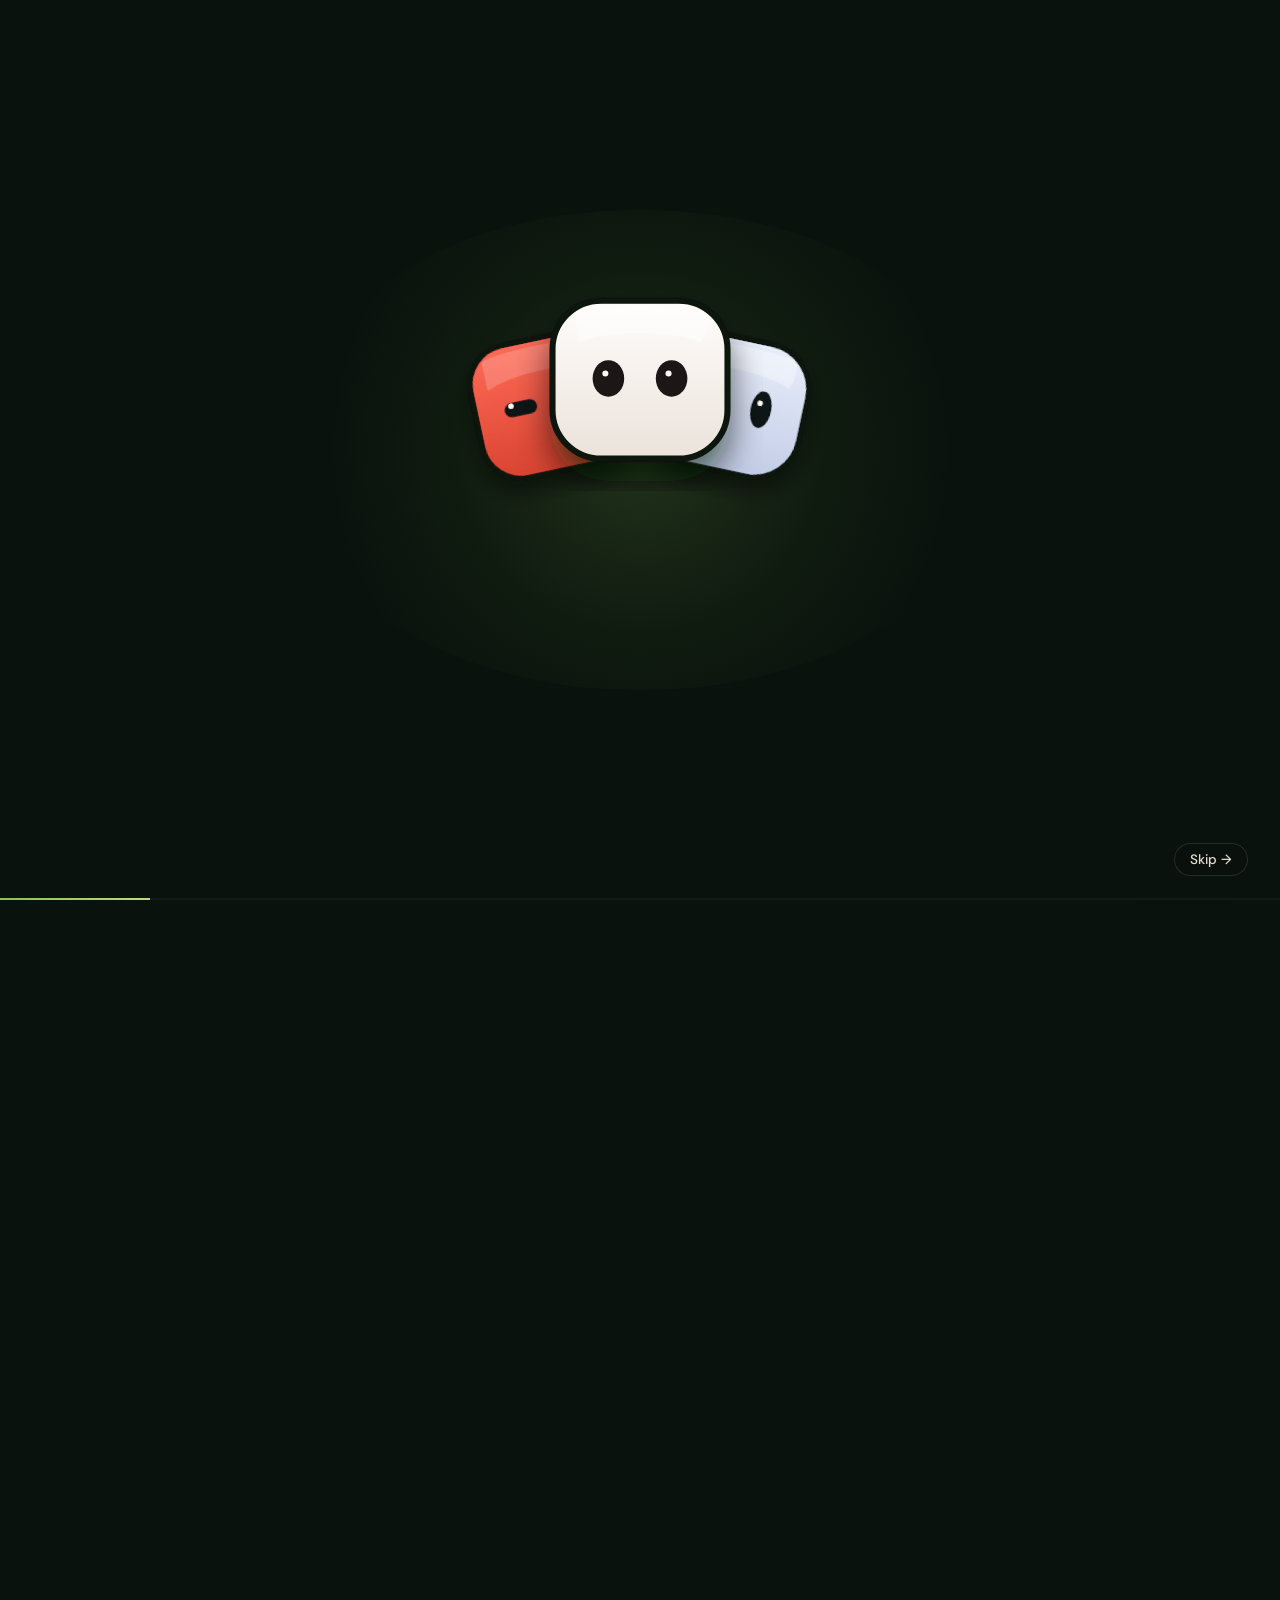
==== index.html @ b87f6328 "Initial commit of Macha website and guide" ====
<!DOCTYPE html>
<html lang="en">
<head>
  <meta charset="UTF-8" />
  <meta name="viewport" content="width=device-width, initial-scale=1.0" />
  <title>Macha — Your Expressive AI Companion</title>
  <meta name="description" content="Macha is an expressive AI companion docked right on your screen. Intelligent, animated, and always by your side on Android and Windows." />
  
  <!-- Open Graph / Meta -->
  <meta property="og:title" content="Macha — Your Expressive AI Companion" />
  <meta property="og:description" content="Meet Macha, Cubee, and Onee — an expressive AI companion team docked on your desktop and phone. Download the beta." />
  <meta property="og:type" content="website" />
  <meta property="og:image" content="assets/macha-face.png" />
  <meta name="twitter:card" content="summary_large_image" />
  <meta name="twitter:title" content="Macha — Your Expressive AI Companion" />
  <meta name="twitter:description" content="Meet Macha — an expressive AI companion for Android and Windows." />

  <!-- Favicon: Unified Avatar Cluster -->
  <link rel="icon" type="image/svg+xml" href="assets/avatar-cluster.svg" />

  <!-- Google Fonts: Bricolage Grotesque (800), DM Sans, Instrument Serif (Italic) -->
  <link rel="preconnect" href="https://fonts.googleapis.com" />
  <link rel="preconnect" href="https://fonts.gstatic.com" crossorigin />
  <link href="https://fonts.googleapis.com/css2?family=Bricolage+Grotesque:opsz,wght@12..96,700;12..96,800&family=DM+Sans:ital,opsz,wght@0,9..40,400;0,9..40,500;0,9..40,600;0,9..40,700;1,9..40,400&family=Instrument+Serif:ital@1&family=Noto+Sans+Kannada:wght@700;800&family=Noto+Sans+Telugu:wght@700;800&display=swap" rel="stylesheet" />

  <!-- Main Stylesheet -->
  <link rel="stylesheet" href="css/style.css?v=1795053970" />
  <script>
    // If already seen, reduced motion, or ?skip_loader param: skip immediately
    if (sessionStorage.getItem('macha_session_loaded') ||
        window.location.search.includes('skip_loader') ||
        window.matchMedia('(prefers-reduced-motion: reduce)').matches) {
      document.documentElement.classList.add('no-loader');
    } else {
      document.documentElement.classList.add('loader-active');
    }
    // Hard safety net: guarantee loader dismisses after 5s max under any condition
    window.addEventListener('DOMContentLoaded', function() {
      setTimeout(function() {
        var loader = document.getElementById('loader');
        if (loader && !loader.classList.contains('hidden')) {
          loader.classList.add('hidden');
          document.documentElement.classList.remove('loader-active');
          sessionStorage.setItem('macha_session_loaded', 'true');
          setTimeout(function() { if (loader.parentNode) loader.remove(); }, 800);
        }
      }, 20000);
    });
  </script>
</head>
<body>

  <!-- ==============================================================
       3D MATCHA CEREMONY LOADER
  ============================================================== -->
  <aside id="loader" class="loader-overlay" role="dialog" aria-modal="true" aria-label="Welcome to Macha">
    <div class="startup-scene">
      <!-- Ambient Matcha-Green Radial Glow -->
      <div class="startup-glow" aria-hidden="true"></div>

      <!-- Trio Avatar Stage: Centered, Large (30-40% viewport height) -->
      <div class="startup-stage" id="startup-stage" aria-label="Macha and companion avatars greeting">
        
        <!-- Cubee (Left, -12deg) -->
        <div class="startup-av startup-cubee" id="startup-cubee">
          <svg viewBox="0 0 160 150" class="av-svg" aria-hidden="true">
            <defs>
              <linearGradient id="st-c-grad" x1="0" y1="0" x2="0" y2="1">
                <stop offset="0%" stop-color="#FF6A57"/>
                <stop offset="100%" stop-color="#D84330"/>
              </linearGradient>
              <filter id="st-c-sh" x="-20%" y="-20%" width="140%" height="140%">
                <feDropShadow dx="0" dy="12" stdDeviation="10" flood-color="#050906" flood-opacity="0.45"/>
              </filter>
            </defs>
            <g filter="url(#st-c-sh)">
              <rect x="8" y="10" width="144" height="130" rx="38" fill="url(#st-c-grad)" stroke="#0A120D" stroke-width="5"/>
              <path d="M 24 22 C 35 15, 125 15, 136 22 C 140 32, 140 45, 136 50 C 110 38, 50 38, 24 50 Z" fill="rgba(255,255,255,0.18)"/>
              <g class="cubee-eyes av-eyes">
                <rect x="36" y="66" width="32" height="14" rx="7" fill="#111316"/>
                <rect x="92" y="66" width="32" height="14" rx="7" fill="#111316"/>
                <circle cx="43" cy="69" r="2.5" fill="#FFFDFB"/>
                <circle cx="99" cy="69" r="2.5" fill="#FFFDFB"/>
              </g>
            </g>
          </svg>
        </div>

        <!-- Onee (Right, +12deg) -->
        <div class="startup-av startup-onee" id="startup-onee">
          <svg viewBox="0 0 160 150" class="av-svg" aria-hidden="true">
            <defs>
              <linearGradient id="st-o-grad" x1="0" y1="0" x2="0" y2="1">
                <stop offset="0%" stop-color="#E8EEFA"/>
                <stop offset="100%" stop-color="#C2CCE6"/>
              </linearGradient>
              <filter id="st-o-sh" x="-20%" y="-20%" width="140%" height="140%">
                <feDropShadow dx="0" dy="12" stdDeviation="10" flood-color="#050906" flood-opacity="0.45"/>
              </filter>
            </defs>
            <g filter="url(#st-o-sh)">
              <rect x="8" y="10" width="144" height="130" rx="44" fill="url(#st-o-grad)" stroke="#0A120D" stroke-width="5"/>
              <path d="M 26 22 C 40 16, 120 16, 134 22 C 138 30, 136 42, 132 48 C 105 38, 55 38, 28 48 Z" fill="rgba(255,255,255,0.35)"/>
              <g class="onee-eyes av-eyes">
                <ellipse cx="50" cy="74" rx="10" ry="18" fill="#111316"/>
                <ellipse cx="110" cy="74" rx="10" ry="18" fill="#111316"/>
                <circle cx="48" cy="68" r="2.5" fill="#FFFDFB"/>
                <circle cx="108" cy="68" r="2.5" fill="#FFFDFB"/>
              </g>
            </g>
          </svg>
        </div>

        <!-- Macha (Front Center, 0deg, Waving hands & real eyes) -->
        <div class="startup-av startup-macha" id="startup-macha">
          <!-- Real Macha Left Hand -->
          <div class="macha-hand macha-hand-l" id="macha-hand-l" aria-hidden="true">
            <svg viewBox="0 0 44 44">
              <circle cx="22" cy="22" r="18" fill="#FFFDFB" stroke="#0A120D" stroke-width="4"/>
            </svg>
          </div>

          <!-- Real Macha Right Hand (Waving peek) -->
          <div class="macha-hand macha-hand-r" id="macha-hand-r" aria-hidden="true">
            <svg viewBox="0 0 54 36">
              <rect x="4" y="5" width="46" height="26" rx="13" fill="#FFFDFB" stroke="#0A120D" stroke-width="4"/>
            </svg>
          </div>

          <svg viewBox="0 0 160 150" class="av-svg" aria-hidden="true">
            <defs>
              <linearGradient id="st-m-grad" x1="0" y1="0" x2="0" y2="1">
                <stop offset="0%" stop-color="#FFFDFB"/>
                <stop offset="100%" stop-color="#EBE3DB"/>
              </linearGradient>
              <filter id="st-m-sh" x="-20%" y="-20%" width="140%" height="140%">
                <feDropShadow dx="0" dy="16" stdDeviation="14" flood-color="#050906" flood-opacity="0.6"/>
              </filter>
            </defs>
            <g filter="url(#st-m-sh)">
              <rect x="8" y="10" width="144" height="130" rx="40" fill="url(#st-m-grad)" stroke="#0A120D" stroke-width="5"/>
              <path d="M 26 20 C 40 14, 120 14, 134 20 C 138 28, 136 38, 130 44 C 105 34, 55 34, 30 44 Z" fill="rgba(255,255,255,0.5)"/>
              
              <!-- Normal open pill eyes with eyelid blinks -->
              <g class="macha-eyes av-eyes" id="st-macha-eyes-normal">
                <ellipse cx="54" cy="74" rx="13" ry="15" fill="#1A1412" id="st-macha-eye-l"/>
                <ellipse cx="106" cy="74" rx="13" ry="15" fill="#1A1412" id="st-macha-eye-r"/>
                <circle cx="51.5" cy="70" r="2.5" fill="#FFFDFB" id="st-macha-catch-l"/>
                <circle cx="103.5" cy="70" r="2.5" fill="#FFFDFB" id="st-macha-catch-r"/>
              </g>

              <!-- Happy squint arc eyes (App's T.squint) -->
              <g class="macha-eyes-happy" id="st-macha-eyes-happy" style="display: none;">
                <path d="M 40 76 C 44 66, 64 66, 68 76" fill="none" stroke="#1A1412" stroke-width="5.5" stroke-linecap="round"/>
                <path d="M 92 76 C 96 66, 116 66, 120 76" fill="none" stroke="#1A1412" stroke-width="5.5" stroke-linecap="round"/>
              </g>
            </g>
          </svg>
        </div>

      </div>

      <!-- Clear spacing below avatars: Friendly Greeting in Bricolage Grotesque + Instrument Serif -->
      <div class="startup-greeting" id="startup-greeting">
        <h2 class="greeting-headline" id="greeting-headline">
          <span class="greeting-text" id="greeting-text">Hello</span>
        </h2>
        <p class="greeting-subline" id="greeting-subline">
          Getting things ready for you...
        </p>
      </div>

      <!-- Subtle 2px matcha progress line at bottom of viewport (no percentage numbers) -->
      <div class="startup-progress" aria-hidden="true">
        <div class="startup-progress-bar" id="startup-progress-bar"></div>
      </div>

      <!-- Small Skip button appearing after 0.8s -->
      <button type="button" class="startup-skip" id="startup-skip" aria-label="Skip introduction">
        Skip &rarr;
      </button>

    </div>
  </aside>

  <!-- ==============================================================
       STICKY BLURRED NAVBAR (Zero stray lines)
  ============================================================== -->
  <header id="navbar" class="navbar" aria-label="Main navigation">
    <div class="nav-container">
      <a href="#hero" class="nav-brand" aria-label="Macha home">
        <!-- Reusable Mini Unified Avatar Stack as Logo -->
        <div class="avatar-stack mini" aria-hidden="true">
          <div class="avatar-card av-cubee">
            <svg viewBox="0 0 160 150" class="av-svg">
              <rect x="8" y="10" width="144" height="130" rx="38" fill="#E65C5C" stroke="#0A120D" stroke-width="6"/>
              <g class="cubee-eyes av-eyes">
                <rect x="36" y="66" width="32" height="14" rx="7" fill="#111316"/>
                <rect x="92" y="66" width="32" height="14" rx="7" fill="#111316"/>
              </g>
            </svg>
          </div>
          <div class="avatar-card av-onee">
            <svg viewBox="0 0 160 150" class="av-svg">
              <rect x="8" y="10" width="144" height="130" rx="42" fill="#DBE2F5" stroke="#0A120D" stroke-width="6"/>
              <g class="onee-eyes av-eyes">
                <ellipse cx="50" cy="74" rx="10" ry="18" fill="#111316"/>
                <ellipse cx="110" cy="74" rx="10" ry="18" fill="#111316"/>
              </g>
            </svg>
          </div>
          <div class="avatar-card av-macha">
            <svg viewBox="0 0 160 150" class="av-svg">
              <rect x="8" y="10" width="144" height="130" rx="40" fill="#FFFDFB" stroke="#0A120D" stroke-width="6"/>
              <g class="macha-eyes av-eyes">
                <ellipse cx="54" cy="74" rx="13" ry="15" fill="#1A1412"/>
                <ellipse cx="106" cy="74" rx="13" ry="15" fill="#1A1412"/>
              </g>
            </svg>
          </div>
        </div>
        <span class="nav-title">Macha</span>
      </a>

      <nav class="nav-menu" aria-label="Page sections">
        <a href="#features" class="nav-item">Features</a>
        <a href="#sync" class="nav-item">Ecosystem</a>
        <a href="guide.html" class="nav-item">Guide</a>
        <a href="#download" class="nav-item">Download</a>
        <a href="https://github.com/dev-praj/Macha_by_Prajwal" target="_blank" rel="noopener noreferrer" class="nav-item nav-gh" aria-label="View source repository on GitHub">
          <svg class="nav-icon" viewBox="0 0 24 24" fill="currentColor" aria-hidden="true"><path d="M12 2C6.477 2 2 6.477 2 12c0 4.418 2.865 8.166 6.839 9.489.5.092.682-.217.682-.482 0-.237-.008-.866-.013-1.7-2.782.603-3.369-1.342-3.369-1.342-.454-1.154-1.11-1.462-1.11-1.462-.908-.62.069-.608.069-.608 1.003.07 1.531 1.03 1.531 1.03.892 1.529 2.341 1.087 2.91.832.092-.647.35-1.088.636-1.338-2.22-.253-4.555-1.11-4.555-4.943 0-1.091.39-1.984 1.029-2.683-.103-.253-.446-1.27.098-2.647 0 0 .84-.269 2.75 1.025A9.578 9.578 0 0 1 12 6.836a9.59 9.59 0 0 1 2.504.337c1.909-1.294 2.747-1.025 2.747-1.025.546 1.377.202 2.394.1 2.647.64.699 1.028 1.592 1.028 2.683 0 3.842-2.339 4.687-4.566 4.935.359.309.678.919.678 1.852 0 1.336-.012 2.415-.012 2.741 0 .267.18.578.688.48C19.138 20.163 22 16.418 22 12c0-5.523-4.477-10-10-10z"/></svg>
          <span>GitHub</span>
        </a>
      </nav>

      <div class="nav-actions">
        <a href="#download" class="btn btn-coral btn-sm">Get Beta</a>
      </div>
    </div>
  </header>

  <main id="main-content">

    <!-- ==============================================================
         HERO SECTION (Asymmetric Editorial Layout)
    ============================================================== -->
    <section id="hero" class="hero-section" aria-labelledby="hero-title">
      <!-- Ambient Matcha-Green Aurora & Texture -->
      <div class="hero-ambient" aria-hidden="true">
        <div class="ambient-glow glow-1"></div>
        <div class="ambient-glow glow-2"></div>
        <div class="ambient-grain"></div>
        <canvas id="hero-bg-canvas" class="hero-canvas"></canvas>
      </div>

      <div class="hero-container">
        
        <!-- Left Column: Editorial Headline & Actions -->
        <div class="hero-copy">
          <div class="hero-badge-row">
            <span class="badge-beta">Beta</span>
            <span class="hero-beta-inline">Macha is currently in beta. Your feedback directly shapes each build.</span>
          </div>

          <!-- Solid Cream Headline with Italic Serif 'a's (NO gradient text) -->
          <h1 id="hero-title" class="hero-title">
            M<span class="title-serif">a</span>ch<span class="title-serif">a</span>
          </h1>

          <p class="hero-tagline">
            An expressive AI companion docked right on your screen &mdash; listening, reacting, and thinking alongside you.
          </p>

          <!-- Primary CTA Row (Coral dominant + Cream Outline) -->
          <div class="hero-cta-group" role="group" aria-label="Download Macha">
            <a href="downloads/Macha.apk" download class="btn btn-coral btn-lg" id="hero-dl-android" aria-label="Download Macha for Android APK">
              <svg class="btn-icon" viewBox="0 0 24 24" fill="currentColor" aria-hidden="true"><path d="M17.523 15.341a.5.5 0 0 1-.5.5h-9a.5.5 0 0 1-.5-.5V9h10v6.341ZM7 7.5a1.5 1.5 0 1 1 3 0H7Zm7 0a1.5 1.5 0 1 1 3 0h-3ZM3.5 9a.5.5 0 0 1 .5-.5H5v5.5a.5.5 0 0 1-1 0V9Zm17 0v5a.5.5 0 0 1-1 0V8.5h1a.5.5 0 0 1 .5.5ZM6.272 3.853l1.47-2.546a.25.25 0 0 1 .433.25L6.72 4.082A6.985 6.985 0 0 1 10 4h4c1.17 0 2.27.288 3.237.796l-1.464-2.238a.25.25 0 0 1 .416-.277l1.47 2.546A7.001 7.001 0 0 1 20 9H4a7.001 7.001 0 0 1 2.272-5.147Z"/></svg>
              <span>Download for Android</span>
            </a>

            <a href="downloads/Macha.exe" download class="btn btn-outline btn-lg" id="hero-dl-windows" aria-label="Download Macha for Windows Installer">
              <svg class="btn-icon" viewBox="0 0 24 24" fill="currentColor" aria-hidden="true"><path d="M3 5.558 11.381 4.5v7.608H3V5.558ZM12.619 4.344 21 3v9.108h-8.381V4.344ZM3 13.108h8.381V20.5L3 19.442v-6.334ZM12.619 13.108H21V21l-8.381-1.157v-6.735Z"/></svg>
              <span>Download for Windows</span>
            </a>
          </div>

          <!-- Install notes with info icon -->
          <div class="hero-notes-row">
            <svg class="info-symbol" viewBox="0 0 20 20" fill="currentColor" aria-hidden="true"><path fill-rule="evenodd" d="M18 10a8 8 0 11-16 0 8 8 0 0116 0zm-7-4a1 1 0 11-2 0 1 1 0 012 0zM9 9a1 1 0 000 2v3a1 1 0 001 1h1a1 1 0 100-2v-3a1 1 0 00-1-1H9z" clip-rule="evenodd"/></svg>
            <span><strong>Android:</strong> Allow installs from unknown sources &nbsp;&middot;&nbsp; <strong>Windows:</strong> Click &ldquo;More info &rarr; Run anyway&rdquo;</span>
          </div>

          <!-- Quiet GitHub link -->
          <a href="https://github.com/dev-praj/Macha_by_Prajwal" target="_blank" rel="noopener noreferrer" class="hero-source-link">
            <svg class="source-icon" viewBox="0 0 24 24" fill="currentColor" aria-hidden="true"><path d="M12 2C6.477 2 2 6.477 2 12c0 4.418 2.865 8.166 6.839 9.489.5.092.682-.217.682-.482 0-.237-.008-.866-.013-1.7-2.782.603-3.369-1.342-3.369-1.342-.454-1.154-1.11-1.462-1.11-1.462-.908-.62.069-.608.069-.608 1.003.07 1.531 1.03 1.531 1.03.892 1.529 2.341 1.087 2.91.832.092-.647.35-1.088.636-1.338-2.22-.253-4.555-1.11-4.555-4.943 0-1.091.39-1.984 1.029-2.683-.103-.253-.446-1.27.098-2.647 0 0 .84-.269 2.75 1.025A9.578 9.578 0 0 1 12 6.836a9.59 9.59 0 0 1 2.504.337c1.909-1.294 2.747-1.025 2.747-1.025.546 1.377.202 2.394.1 2.647.64.699 1.028 1.592 1.028 2.683 0 3.842-2.339 4.687-4.566 4.935.359.309.678.919.678 1.852 0 1.336-.012 2.415-.012 2.741 0 .267.18.578.688.48C19.138 20.163 22 16.418 22 12c0-5.523-4.477-10-10-10z"/></svg>
            <span>View Source on GitHub &rarr;</span>
          </a>
        </div>

        <!-- Right Column: 3D Fanned Hand Avatar Stack -->
        <div class="hero-stage">
          <div class="stage-glow" aria-hidden="true"></div>
          
          <div id="hero-avatar-cluster" class="avatar-stack hero" aria-label="Interactive avatar trio: Cubee on left, Macha center, Onee on right">
            
            <!-- Cubee (Left, -12deg) -->
            <div class="avatar-card av-cubee" data-av="cubee" tabindex="0" role="button" aria-label="Cubee avatar character">
              <svg viewBox="0 0 160 150" class="av-svg">
                <defs>
                  <linearGradient id="hero-c-grad" x1="0" y1="0" x2="0" y2="1">
                    <stop offset="0%" stop-color="#FF6A57"/>
                    <stop offset="100%" stop-color="#D84330"/>
                  </linearGradient>
                </defs>
                <rect x="8" y="10" width="144" height="130" rx="38" fill="url(#hero-c-grad)" stroke="#0A120D" stroke-width="5"/>
                <path d="M 24 22 C 35 15, 125 15, 136 22 C 140 32, 140 45, 136 50 C 110 38, 50 38, 24 50 Z" fill="rgba(255,255,255,0.18)"/>
                <g class="cubee-eyes av-eyes">
                  <rect x="36" y="66" width="32" height="14" rx="7" fill="#111316"/>
                  <rect x="92" y="66" width="32" height="14" rx="7" fill="#111316"/>
                  <circle cx="43" cy="69" r="2.5" fill="#FFFDFB"/>
                  <circle cx="99" cy="69" r="2.5" fill="#FFFDFB"/>
                </g>
              </svg>
            </div>

            <!-- Onee (Right, +12deg) -->
            <div class="avatar-card av-onee" data-av="onee" tabindex="0" role="button" aria-label="Onee avatar character">
              <svg viewBox="0 0 160 150" class="av-svg">
                <defs>
                  <linearGradient id="hero-o-grad" x1="0" y1="0" x2="0" y2="1">
                    <stop offset="0%" stop-color="#E8EEFA"/>
                    <stop offset="100%" stop-color="#C2CCE6"/>
                  </linearGradient>
                </defs>
                <rect x="8" y="10" width="144" height="130" rx="44" fill="url(#hero-o-grad)" stroke="#0A120D" stroke-width="5"/>
                <path d="M 26 22 C 40 16, 120 16, 134 22 C 138 30, 136 42, 132 48 C 105 38, 55 38, 28 48 Z" fill="rgba(255,255,255,0.35)"/>
                <g class="onee-eyes av-eyes">
                  <ellipse cx="50" cy="74" rx="10" ry="18" fill="#111316"/>
                  <ellipse cx="110" cy="74" rx="10" ry="18" fill="#111316"/>
                  <circle cx="48" cy="68" r="2.5" fill="#FFFDFB"/>
                  <circle cx="108" cy="68" r="2.5" fill="#FFFDFB"/>
                </g>
              </svg>
            </div>

            <!-- Macha (Front Center, 0deg) -->
            <div class="avatar-card av-macha" data-av="macha" tabindex="0" role="button" aria-label="Macha avatar character">
              <svg viewBox="0 0 160 150" class="av-svg">
                <defs>
                  <linearGradient id="hero-m-grad" x1="0" y1="0" x2="0" y2="1">
                    <stop offset="0%" stop-color="#FFFDFB"/>
                    <stop offset="100%" stop-color="#EBE3DB"/>
                  </linearGradient>
                </defs>
                <rect x="8" y="10" width="144" height="130" rx="40" fill="url(#hero-m-grad)" stroke="#0A120D" stroke-width="5"/>
                <path d="M 26 20 C 40 14, 120 14, 134 20 C 138 28, 136 38, 130 44 C 105 34, 55 34, 30 44 Z" fill="rgba(255,255,255,0.5)"/>
                <g class="macha-eyes av-eyes">
                  <ellipse cx="54" cy="74" rx="13" ry="15" fill="#1A1412"/>
                  <ellipse cx="106" cy="74" rx="13" ry="15" fill="#1A1412"/>
                  <circle cx="51" cy="70" r="2.5" fill="#FFFDFB"/>
                  <circle cx="103" cy="70" r="2.5" fill="#FFFDFB"/>
                </g>
              </svg>
            </div>

          </div>

          <p class="stage-hint">Hover to lift &middot; Eyes follow pointer</p>
        </div>
      </div>
    </section>

    <!-- ==============================================================
         FEATURES BENTO GRID (Heading with proper scroll-margin)
    ============================================================== -->
    <section id="features" class="features-section" aria-labelledby="features-title">
      <div class="section-wrapper">
        
        <header class="section-header">
          <span class="section-tag">Real Capabilities</span>
          <h2 id="features-title" class="section-title">Built for personality, engineered for flow</h2>
          <p class="section-sub">A desktop island and companion that actually lives inside your daily workflow &mdash; not another generic web tab.</p>
        </header>

        <div class="bento-grid">
          
          <!-- BENTO 1: The Screen Island (Large 2-col Tile) -->
          <article class="bento-card bento-wide" tabindex="0">
            <div class="bento-header">
              <span class="bento-badge">Signature UI</span>
              <h3 class="bento-title">The Living Desktop Island</h3>
              <p class="bento-desc">Docks quietly to the top of your Windows screen. Stays compact and silent, expanding smoothly when you need assistance, context, or drag-and-drop actions.</p>
            </div>
            
            <!-- Interactive Live Mock of Macha Island -->
            <div class="bento-demo island-demo" aria-label="Interactive Desktop Island Demonstration">
              <div class="mock-island" id="mock-island">
                <div class="island-avatar" id="island-avatar-icon">
                  <svg viewBox="0 0 160 150">
                    <rect x="8" y="10" width="144" height="130" rx="40" fill="#FFFDFB"/>
                    <g id="island-eyes" class="av-eyes">
                      <ellipse cx="54" cy="74" rx="13" ry="15" fill="#1A1412"/>
                      <ellipse cx="106" cy="74" rx="13" ry="15" fill="#1A1412"/>
                    </g>
                  </svg>
                </div>
                <div class="island-state-text">
                  <span class="state-dot"></span>
                  <span id="island-state-label">Listening for tasks…</span>
                </div>
                <div class="island-wave" aria-hidden="true">
                  <span></span><span></span><span></span><span></span>
                </div>
              </div>

              <!-- Interactive Controls to switch live avatar expressions -->
              <div class="island-controls" role="group" aria-label="Test avatar expressions">
                <button type="button" class="island-btn active" data-state="idle">Idle</button>
                <button type="button" class="island-btn" data-state="thinking">Thinking</button>
                <button type="button" class="island-btn" data-state="working">Working</button>
                <button type="button" class="island-btn" data-state="happy">Happy</button>
              </div>
            </div>
          </article>

          <!-- BENTO 2: Voice Dictation & STT (Medium Tile) -->
          <article class="bento-card" tabindex="0">
            <div class="bento-header">
              <span class="bento-badge">Voice First</span>
              <h3 class="bento-title">Instant Speech-to-Text</h3>
              <p class="bento-desc">Talk naturally. Built-in Whisper audio transcription captures thoughts, instructions, and messages with zero typing.</p>
            </div>
            <div class="bento-demo voice-demo" id="voice-demo" aria-label="Voice waveform demo">
              <div class="audio-visualizer" aria-hidden="true">
                <span class="bar"></span><span class="bar"></span><span class="bar"></span>
                <span class="bar"></span><span class="bar"></span><span class="bar"></span>
                <span class="bar"></span><span class="bar"></span><span class="bar"></span>
              </div>
              <span class="voice-hint">Hover to animate waveform</span>
            </div>
          </article>

          <!-- BENTO 3: Remote Companion Sync (Medium Tile) -->
          <article class="bento-card" tabindex="0" id="sync">
            <div class="bento-header">
              <span class="bento-badge">Cross Platform</span>
              <h3 class="bento-title">Windows &amp; Android Pairing</h3>
              <p class="bento-desc">Seamless device handshake. Carry active agent sessions and memory effortlessly between your desktop and pocket.</p>
            </div>
            <div class="bento-demo sync-demo" aria-hidden="true">
              <div class="sync-device pc-device">
                <div class="pc-screen">
                  <div class="mini-dock"></div>
                </div>
                <div class="pc-base"></div>
              </div>
              <div class="sync-beam">
                <span class="beam-pulse"></span>
              </div>
              <div class="sync-device phone-device">
                <div class="phone-screen">
                  <div class="phone-notch"></div>
                  <div class="phone-avatar"></div>
                </div>
              </div>
            </div>
          </article>

          <!-- BENTO 4: Drag & Drop Context (Medium Tile) -->
          <article class="bento-card" tabindex="0">
            <div class="bento-header">
              <span class="bento-badge">Context Aware</span>
              <h3 class="bento-title">Direct File Dropzone</h3>
              <p class="bento-desc">Drop text, code, images, or documents straight onto Macha's island for immediate AI inspection and summarization.</p>
            </div>
            <div class="bento-demo drop-demo" aria-hidden="true">
              <div class="dropzone-outline">
                <svg class="drop-arrow" viewBox="0 0 24 24" fill="none" stroke="currentColor" stroke-width="2"><path d="M12 4v12m0 0l-4-4m4 4l4-4M4 18h16" stroke-linecap="round" stroke-linejoin="round"/></svg>
                <div class="drop-chip">document.pdf</div>
              </div>
            </div>
          </article>

          <!-- BENTO 5: Character Diversity (Medium Tile) -->
          <article class="bento-card" tabindex="0">
            <div class="bento-header">
              <span class="bento-badge">3 Personalities</span>
              <h3 class="bento-title">Macha, Cubee &amp; Onee</h3>
              <p class="bento-desc">Switch companions at will. Each brings distinct procedural facial physics, blinking cadence, and ambient animations.</p>
            </div>
            <div class="bento-demo trio-demo" aria-hidden="true">
              <div class="trio-chip c-macha">Macha</div>
              <div class="trio-chip c-cubee">Cubee</div>
              <div class="trio-chip c-onee">Onee</div>
            </div>
          </article>

          <!-- BENTO 6: Open Source & Auditable (Wide 2-col Tile) -->
          <article class="bento-card bento-wide bento-code-card" tabindex="0">
            <div class="bento-header">
              <span class="bento-badge">Open Source</span>
              <h3 class="bento-title">100% Auditable Codebase</h3>
              <p class="bento-desc">No telemetry backdoors, no closed models. Macha's frontend, agent layers, and STT server are open source under the MIT License.</p>
            </div>
            <div class="bento-demo code-demo">
              <div class="code-header">
                <span class="code-circle"></span><span class="code-circle"></span><span class="code-circle"></span>
                <span class="code-title">github.com/dev-praj/Macha_by_Prajwal</span>
              </div>
              <pre class="code-body"><code><span class="c-kw">git clone</span> https://github.com/dev-praj/Macha_by_Prajwal.git
<span class="c-com"># Explore Windows Tauri island + Android companion</span>
<span class="c-kw">cd</span> Macha && <span class="c-kw">cargo</span> tauri dev</code></pre>
            </div>
          </article>

        </div>
      </div>
    </section>

    <!-- ==============================================================
         DOWNLOAD SECTION (Centered Balanced Grid)
    ============================================================== -->
    <section id="download" class="download-section" aria-labelledby="download-title">
      <div class="section-wrapper">
        
        <div class="download-panel">
          <header class="section-header text-center">
            <span class="section-tag">Direct Downloads</span>
            <h2 id="download-title" class="section-title">Get Macha Beta</h2>
            <p class="section-sub">Direct binaries for your workstation and phone. No store redirects, no waitlists.</p>
          </header>

          <div class="download-grid">
            
            <!-- Android Card -->
            <div class="download-card" tabindex="0">
              <div class="dl-card-icon android-glow" aria-hidden="true">
                <svg viewBox="0 0 24 24" fill="currentColor"><path d="M17.523 15.341a.5.5 0 0 1-.5.5h-9a.5.5 0 0 1-.5-.5V9h10v6.341ZM7 7.5a1.5 1.5 0 1 1 3 0H7Zm7 0a1.5 1.5 0 1 1 3 0h-3ZM3.5 9a.5.5 0 0 1 .5-.5H5v5.5a.5.5 0 0 1-1 0V9Zm17 0v5a.5.5 0 0 1-1 0V8.5h1a.5.5 0 0 1 .5.5ZM6.272 3.853l1.47-2.546a.25.25 0 0 1 .433.25L6.72 4.082A6.985 6.985 0 0 1 10 4h4c1.17 0 2.27.288 3.237.796l-1.464-2.238a.25.25 0 0 1 .416-.277l1.47 2.546A7.001 7.001 0 0 1 20 9H4a7.001 7.001 0 0 1 2.272-5.147Z"/></svg>
              </div>
              <h3 class="dl-platform">Macha for Android</h3>
              <p class="dl-meta">Direct APK package &middot; Android 10+</p>
              <p class="dl-copy">Full companion mode with background push sync, mic dictation, and voice conversation.</p>
              <div class="dl-action">
                <a href="downloads/Macha.apk" download class="btn btn-coral btn-block" id="dl-apk-btn" aria-label="Download Macha.apk for Android">
                  <svg class="btn-icon" viewBox="0 0 20 20" fill="currentColor"><path fill-rule="evenodd" d="M3 17a1 1 0 011-1h12a1 1 0 110 2H4a1 1 0 01-1-1zm3.293-7.707a1 1 0 011.414 0L9 10.586V3a1 1 0 112 0v7.586l1.293-1.293a1 1 0 111.414 1.414l-3 3a1 1 0 01-1.414 0l-3-3a1 1 0 010-1.414z" clip-rule="evenodd"/></svg>
                  <span>Download APK</span>
                </a>
              </div>
              <small class="dl-helper">Note: Allow installs from unknown sources in Settings &rarr; Security</small>
            </div>

            <!-- Windows Card -->
            <div class="download-card" tabindex="0">
              <div class="dl-card-icon windows-glow" aria-hidden="true">
                <svg viewBox="0 0 24 24" fill="currentColor"><path d="M3 5.558 11.381 4.5v7.608H3V5.558ZM12.619 4.344 21 3v9.108h-8.381V4.344ZM3 13.108h8.381V20.5L3 19.442v-6.334ZM12.619 13.108H21V21l-8.381-1.157v-6.735Z"/></svg>
              </div>
              <h3 class="dl-platform">Macha for Windows</h3>
              <p class="dl-meta">Desktop installer &middot; Windows 10/11</p>
              <p class="dl-copy">Floating Dynamic Island, gesture mouse support, local Whisper transcription, and global hotkeys.</p>
              <div class="dl-action">
                <a href="downloads/Macha.exe" download class="btn btn-coral btn-block" id="dl-exe-btn" aria-label="Download Macha.exe for Windows">
                  <svg class="btn-icon" viewBox="0 0 20 20" fill="currentColor"><path fill-rule="evenodd" d="M3 17a1 1 0 011-1h12a1 1 0 110 2H4a1 1 0 01-1-1zm3.293-7.707a1 1 0 011.414 0L9 10.586V3a1 1 0 112 0v7.586l1.293-1.293a1 1 0 111.414 1.414l-3 3a1 1 0 01-1.414 0l-3-3a1 1 0 010-1.414z" clip-rule="evenodd"/></svg>
                  <span>Download Installer</span>
                </a>
              </div>
              <small class="dl-helper">Note: If SmartScreen appears, click &ldquo;More info &rarr; Run anyway&rdquo;</small>
            </div>

          </div>
        </div>

      </div>
    </section>

  </main>

  <!-- ==============================================================
       FOOTER
  ============================================================== -->
  <footer id="footer" class="footer">
    <div class="footer-container">
      
      <div class="footer-brand-col">
        <div class="avatar-stack mini" aria-hidden="true">
          <div class="avatar-card av-cubee">
            <svg viewBox="0 0 160 150" class="av-svg"><rect x="8" y="10" width="144" height="130" rx="38" fill="#E65C5C" stroke="#0A120D" stroke-width="6"/></svg>
          </div>
          <div class="avatar-card av-onee">
            <svg viewBox="0 0 160 150" class="av-svg"><rect x="8" y="10" width="144" height="130" rx="42" fill="#DBE2F5" stroke="#0A120D" stroke-width="6"/></svg>
          </div>
          <div class="avatar-card av-macha">
            <svg viewBox="0 0 160 150" class="av-svg"><rect x="8" y="10" width="144" height="130" rx="40" fill="#FFFDFB" stroke="#0A120D" stroke-width="6"/></svg>
          </div>
        </div>
        <span class="footer-title">Macha</span>
        <p class="footer-tagline">Your expressive AI companion &mdash; always by your side.</p>
      </div>

      <div class="footer-links-col">
        <a href="#features" class="footer-link">Features</a>
        <a href="#download" class="footer-link">Download</a>
        <a href="https://github.com/dev-praj/Macha_by_Prajwal" target="_blank" rel="noopener noreferrer" class="footer-link">GitHub Repository</a>
      </div>

      <div class="footer-meta-col">
        <p class="footer-license">Licensed under the <a href="https://github.com/dev-praj/Macha_by_Prajwal/blob/main/android/LICENSE" target="_blank" rel="noopener noreferrer">MIT License</a></p>
        <p class="footer-credit">Created by Prajwal</p>
      </div>

    </div>
  </footer>

  <!-- ==============================================================
       SUBTLE FIXED WATERMARK PILL (Tasteful, cream at 60% opacity)
  ============================================================== -->
  <aside id="watermark" class="watermark-pill" aria-label="Creator attribution">
    <span>Created by Prajwal</span>
  </aside>

  <!-- ==============================================================
       TOAST NOTIFICATION (With Mini Avatar)
  ============================================================== -->
  <div id="toast" class="toast-container" role="status" aria-live="polite" aria-atomic="true">
    <div class="toast-avatar" aria-hidden="true">
      <svg viewBox="0 0 160 150" width="22" height="20">
        <rect x="8" y="10" width="144" height="130" rx="40" fill="#FFFDFB" stroke="#0A120D" stroke-width="6"/>
        <ellipse cx="54" cy="74" rx="13" ry="15" fill="#1A1412"/>
        <ellipse cx="106" cy="74" rx="13" ry="15" fill="#1A1412"/>
      </svg>
    </div>
    <span id="toast-msg">Download started!</span>
  </div>

  <!-- ==============================================================
       CUSTOM CURSOR (Matcha Spotlight + Precision Ring)
  ============================================================== -->
  <div id="cursor-spotlight" class="cursor-spotlight" aria-hidden="true"></div>
  <div id="cursor-ring" class="cursor-ring" aria-hidden="true"></div>

  <!-- Scripts -->
  <script src="js/main.js?v=1795053970" defer></script>

</body>
</html>
---- css/style.css ----
/* ==========================================================================
   MACHA — THE CEREMONIAL MATCHA REDESIGN
   Color System: Strict 60 / 30 / 10 Matcha Theme (Zero blue, zero purple)
   Typography: Bricolage Grotesque (800), DM Sans, Instrument Serif (Italic)
   ========================================================================== */

/* ── Custom Properties ─────────────────────────────────────────────────── */
:root {
  /* 60% DOMINANT — Deep Matcha Ink (Backgrounds, dark structural cards) */
  --ink-950: #050906;
  --ink-900: #0A120D;
  --ink-850: #0E1811;
  --ink-800: #101B14;
  --ink-700: #17271D;
  --ink-600: #1F3326;
  --line:    #223629;
  --line-subtle: rgba(141, 191, 90, 0.12);
  --line-hover:  rgba(141, 191, 90, 0.28);

  /* 30% SECONDARY — Matcha Green (Accents, glows, headings, borders, icons) */
  --matcha-900: #26421E;
  --matcha-700: #4E7F3F;
  --matcha-600: #6D9E4B;
  --matcha-500: #8DBF5A;
  --matcha-400: #A3D16E;
  --matcha-300: #B9DE82;
  --matcha-200: #D8F2A8;
  --matcha-glow: rgba(141, 191, 90, 0.22);
  --matcha-soft: rgba(141, 191, 90, 0.08);

  /* 10% ACCENT — Coral (Primary CTAs, Beta pill, interactive focal points) */
  --coral-500: #FF6A57;
  --coral-400: #FF8372;
  --coral-300: #FF9A8B;
  --coral-dark:#E05342;
  --coral-glow: rgba(255, 106, 87, 0.35);

  /* Text & Neutrals */
  --cream:       #F4EFDF;
  --cream-dim:   #E4DECD;
  --text-muted:  #B9BFAE;
  --text-dim:    #7A8572;

  /* Character palette */
  --av-macha:    #FFFDFB;
  --av-cubee:    #E65C5C;
  --av-onee:     #DBE2F5;
  --av-eyes:     #111316;

  /* Typography */
  --font-display: "Bricolage Grotesque", "Noto Sans Telugu", "Noto Sans Kannada", "Nirmala UI", -apple-system, BlinkMacSystemFont, "Segoe UI", sans-serif;
  --font-body:    "DM Sans", -apple-system, BlinkMacSystemFont, "Segoe UI", sans-serif;
  --font-serif:   "Instrument Serif", Georgia, serif;
  --font-mono:    ui-monospace, "Cascadia Mono", Consolas, monospace;

  /* Radii */
  --radius-xs: 6px;
  --radius-sm: 10px;
  --radius-md: 16px;
  --radius-lg: 24px;
  --radius-xl: 34px;
  --radius-pill: 9999px;

  /* Transitions */
  --ease-smooth: cubic-bezier(0.16, 1, 0.3, 1);
  --ease-bounce: cubic-bezier(0.34, 1.56, 0.64, 1);
  --dur-fast:   180ms;
  --dur-base:   300ms;
  --dur-slow:   600ms;
}

/* ── Reset & Document Base ─────────────────────────────────────────────── */
*, *::before, *::after {
  box-sizing: border-box;
  margin: 0;
  padding: 0;
}

html {
  font-size: 16px;
  scroll-behavior: smooth;
  background-color: var(--ink-900);
  color-scheme: dark;
  overflow-x: hidden;
  max-width: 100vw;
  width: 100%;
}

body {
  font-family: var(--font-body);
  background-color: var(--ink-900);
  color: var(--text-muted);
  line-height: 1.6;
  -webkit-font-smoothing: antialiased;
  -moz-osx-font-smoothing: grayscale;
  overflow-x: hidden;
  position: relative;
  min-height: 100vh;
  max-width: 100vw;
  width: 100%;
}

/* Visible, standard system cursor behavior */
html, body {
  cursor: default;
}

a, button, [role="button"], .btn, .avatar-card, .bento-card, .island-btn, .trio-chip, .download-card, .nav-item, input, select {
  cursor: pointer;
}

a {
  color: inherit;
  text-decoration: none;
}

img, svg {
  display: block;
  max-width: 100%;
}

button {
  border: none;
  background: none;
  font-family: inherit;
  color: inherit;
}

/* Section scroll-margin to prevent sticky navbar overlap */
section, [id] {
  scroll-margin-top: 96px;
}

/* Accessible focus ring */
:focus-visible {
  outline: 2px solid var(--matcha-400);
  outline-offset: 3px;
  border-radius: var(--radius-xs);
}

/* ── Custom Cursor (Spotlight + Precision Ring) ────────────────────────── */
/* ── Ambient Cursor Spotlight (Subtle Matcha Illumination) ─────────────── */
.cursor-spotlight {
  position: fixed;
  top: -1000px;
  left: -1000px;
  width: 440px;
  height: 440px;
  border-radius: 50%;
  pointer-events: none;
  z-index: 1;
  transform: translate(-50%, -50%);
  background: radial-gradient(circle, rgba(141, 191, 90, 0.08) 0%, rgba(141, 191, 90, 0) 70%);
  mix-blend-mode: screen;
  transition: opacity var(--dur-base) ease;
  opacity: 0;
}

.cursor-spotlight.visible {
  opacity: 1;
}

.cursor-ring {
  display: none !important;
}

@media (pointer: coarse) {
  .cursor-spotlight {
    display: none !important;
  }
}

/* ── Startup Loader & Scroll Lock ────────────────────────────────────── */
html.loader-active,
html.loader-active body {
  overflow: hidden !important;
  height: 100% !important;
}

.no-loader #loader {
  display: none !important;
}

/* Fullscreen Ink Overlay with Soft Matcha Radial Glow */
.loader-overlay {
  position: fixed;
  inset: 0;
  z-index: 10000;
  background-color: var(--ink-900);
  display: flex;
  align-items: center;
  justify-content: center;
  overflow: hidden;
  transition: opacity 650ms cubic-bezier(0.16, 1, 0.3, 1),
              transform 650ms cubic-bezier(0.16, 1, 0.3, 1),
              visibility 650ms;
}

.loader-overlay.hidden {
  opacity: 0;
  transform: scale(0.96) translateY(-24px);
  pointer-events: none;
  visibility: hidden;
}

.startup-scene {
  position: relative;
  width: 100%;
  height: 100%;
  display: flex;
  flex-direction: column;
  align-items: center;
  justify-content: center;
  gap: clamp(1.5rem, 3.5vh, 2.5rem);
  padding: 2rem 1.5rem;
}

/* Soft ambient matcha-green radial glow behind the avatars */
.startup-glow {
  position: absolute;
  width: min(720px, 92vw);
  height: min(480px, 68vh);
  background: radial-gradient(circle, rgba(141, 191, 90, 0.18) 0%, rgba(86, 140, 50, 0.08) 42%, rgba(10, 18, 13, 0) 72%);
  border-radius: 50%;
  pointer-events: none;
  z-index: 0;
  animation: startupGlowPulse 3.5s ease-in-out infinite alternate;
}

@keyframes startupGlowPulse {
  0% { transform: scale(0.95); opacity: 0.85; }
  100% { transform: scale(1.08); opacity: 1; }
}

/* Large, Centered Avatar Trio Stage (~30-40% viewport height on desktop) */
.startup-stage {
  position: relative;
  width: min(520px, 88vw);
  height: clamp(180px, 32vh, 260px);
  display: flex;
  align-items: center;
  justify-content: center;
  z-index: 1;
}

/* Shared Avatar Sizing */
.startup-av {
  position: absolute;
  width: clamp(130px, 20vw, 180px);
  height: auto;
  aspect-ratio: 160 / 150;
  cursor: default;
}

.startup-av .av-svg {
  width: 100%;
  height: 100%;
  overflow: visible;
  display: block;
}

/* Cubee (Left, -12deg) */
.startup-cubee {
  left: calc(50% - clamp(130px, 20vw, 180px) * 0.94);
  transform-origin: 50% 85%;
  transform: translateY(14px) rotate(-12deg) scale(0);
  transition: transform 600ms cubic-bezier(0.34, 1.56, 0.64, 1);
  z-index: 1;
}

.startup-cubee.entered {
  transform: translateY(14px) rotate(-12deg) scale(0.92);
}

/* Onee (Right, +12deg) */
.startup-onee {
  right: calc(50% - clamp(130px, 20vw, 180px) * 0.94);
  transform-origin: 50% 85%;
  transform: translateY(14px) rotate(12deg) scale(0);
  transition: transform 600ms cubic-bezier(0.34, 1.56, 0.64, 1);
  z-index: 1;
}

.startup-onee.entered {
  transform: translateY(14px) rotate(12deg) scale(0.92);
}

/* Macha (Front Center, 0deg) */
.startup-macha {
  position: relative;
  transform-origin: 50% 85%;
  transform: scale(0);
  transition: transform 650ms cubic-bezier(0.34, 1.56, 0.64, 1);
  z-index: 3;
}

.startup-macha.entered {
  transform: scale(1.08);
}

.startup-macha.bouncing {
  animation: machaGreetBounce 400ms cubic-bezier(0.34, 1.56, 0.64, 1);
}

@keyframes machaGreetBounce {
  0% { transform: scale(1.08) translateY(0); }
  50% { transform: scale(1.16, 0.98) translateY(-14px); }
  100% { transform: scale(1.08) translateY(0); }
}

/* Macha Real Waving Hands */
.macha-hand {
  position: absolute;
  pointer-events: none;
  z-index: 4;
}

.macha-hand-l {
  left: -14px;
  bottom: 22px;
  width: 32px;
  height: 32px;
  transform-origin: 80% 50%;
  transform: scale(0);
  transition: transform 250ms cubic-bezier(0.34, 1.56, 0.64, 1);
}

.macha-hand-l.out {
  transform: scale(1);
}

.macha-hand-r {
  right: -18px;
  top: 32px;
  width: 44px;
  height: 28px;
  transform-origin: 15% 75%;
  transform: scale(0) rotate(-25deg);
  transition: transform 280ms cubic-bezier(0.34, 1.56, 0.64, 1);
}

.macha-hand-r.out {
  transform: scale(1) rotate(-20deg);
}

.macha-hand-r.waving {
  animation: machaHandWave 320ms ease-in-out infinite alternate;
}

@keyframes machaHandWave {
  from { transform: scale(1) rotate(-22deg) translateY(-2px); }
  to   { transform: scale(1) rotate(24deg) translateY(4px); }
}

/* Macha Eye Transitions */
.macha-eyes {
  transition: transform 120ms ease-out;
}

.macha-eyes.blinking {
  transform: scaleY(0.08);
}

/* Greeting Typography: Centered, Generously Spaced Under Avatars */
.startup-greeting {
  display: flex;
  flex-direction: column;
  align-items: center;
  text-align: center;
  gap: 0.45rem;
  z-index: 2;
}

.greeting-headline {
  font-family: var(--font-display);
  font-size: clamp(2rem, 4.4vw, 3rem);
  font-weight: 800;
  letter-spacing: -0.035em;
  color: var(--cream);
  line-height: 1.15;
  margin: 0;
  min-height: 1.2em;
}

.greeting-text {
  display: inline-block;
  transition: opacity 180ms ease, transform 180ms cubic-bezier(0.16, 1, 0.3, 1);
}

.greeting-text.tick {
  opacity: 0;
  transform: translateY(6px) scale(0.96);
}

.greeting-subline {
  font-family: var(--font-serif);
  font-style: italic;
  font-size: clamp(1.1rem, 2.2vw, 1.35rem);
  color: var(--matcha-300);
  margin: 0;
  opacity: 0;
  transform: translateY(6px);
  transition: opacity 400ms ease, transform 400ms ease;
}

.greeting-subline.visible {
  opacity: 1;
  transform: translateY(0);
}

/* Subtle 2px Matcha Progress Line at very bottom */
.startup-progress {
  position: fixed;
  bottom: 0;
  left: 0;
  right: 0;
  height: 2px;
  background: rgba(255, 255, 255, 0.04);
  z-index: 10001;
}

.startup-progress-bar {
  height: 100%;
  width: 0%;
  background: linear-gradient(90deg, var(--matcha-500), var(--matcha-300));
  transition: width 60ms linear;
}

/* Skip Button: Small in Bottom Right */
.startup-skip {
  position: fixed;
  bottom: 1.5rem;
  right: 2rem;
  background: rgba(10, 18, 13, 0.6);
  backdrop-filter: blur(8px);
  border: 1px solid rgba(255, 255, 255, 0.12);
  color: var(--cream-dim);
  padding: 0.45rem 0.95rem;
  border-radius: var(--radius-pill);
  font-size: 0.85rem;
  font-weight: 500;
  cursor: pointer;
  opacity: 0;
  pointer-events: none;
  transition: opacity 300ms ease, border-color 200ms ease, color 200ms ease, transform 200ms ease;
  z-index: 10002;
}

.startup-skip.visible {
  opacity: 1;
  pointer-events: auto;
}

.startup-skip:hover {
  border-color: var(--matcha-400);
  color: var(--cream);
  transform: translateX(2px);
}

/* Mobile Breakpoint Refinements */
@media (max-width: 640px) {
  .startup-stage {
    width: 92vw;
    height: 180px;
  }
  .startup-skip {
    bottom: 1rem;
    right: 1.25rem;
    padding: 0.35rem 0.75rem;
    font-size: 0.8rem;
  }
}

/* ── Sticky Navbar ─────────────────────────────────────────────────────── */
.navbar {
  position: fixed;
  top: 0;
  left: 0;
  right: 0;
  height: 72px;
  z-index: 1000;
  display: flex;
  align-items: center;
  transition: background-color var(--dur-base) var(--ease-smooth),
              backdrop-filter var(--dur-base) var(--ease-smooth),
              box-shadow var(--dur-base) var(--ease-smooth),
              border-bottom-color var(--dur-base) var(--ease-smooth);
  border-bottom: 1px solid transparent;
}

.navbar.scrolled {
  background-color: rgba(10, 18, 13, 0.85);
  backdrop-filter: blur(20px);
  -webkit-backdrop-filter: blur(20px);
  border-bottom-color: var(--line);
  box-shadow: 0 4px 30px rgba(0, 0, 0, 0.4);
}

.nav-container {
  max-width: 1220px;
  width: 100%;
  margin: 0 auto;
  padding: 0 1.5rem;
  display: flex;
  align-items: center;
  justify-content: space-between;
}

.nav-brand {
  display: flex;
  align-items: center;
  gap: 0.85rem;
  text-decoration: none;
}

.nav-title {
  font-family: var(--font-display);
  font-weight: 800;
  font-size: 1.35rem;
  color: var(--cream);
  letter-spacing: -0.02em;
}

.nav-menu {
  display: flex;
  align-items: center;
  gap: 2rem;
}

.nav-item {
  font-size: 0.92rem;
  font-weight: 500;
  color: var(--text-muted);
  transition: color var(--dur-fast) ease;
  display: inline-flex;
  align-items: center;
  gap: 0.4rem;
}

.nav-item:hover {
  color: var(--cream);
}

.nav-icon {
  width: 16px;
  height: 16px;
  opacity: 0.8;
}

.nav-actions {
  display: flex;
  align-items: center;
  gap: 1rem;
}

@media (max-width: 680px) {
  .nav-menu {
    display: none;
  }
}

/* ── Unified Avatar Stack Component ───────────────────────────────────── */
.avatar-stack {
  position: relative;
  display: inline-block;
  transform-style: preserve-3d;
  perspective: 1000px;
  user-select: none;
}

/* Hero size */
.avatar-stack.hero {
  width: 320px;
  height: 200px;
}

.avatar-stack.hero .avatar-card {
  position: absolute;
  width: 146px;
  height: 136px;
  transition: transform 380ms var(--ease-bounce),
              filter 380ms var(--ease-smooth);
  will-change: transform;
}

/* Cubee (Left, -12deg) */
.avatar-stack.hero .av-cubee {
  left: 12px;
  top: 14px;
  transform: rotate(-12deg) translateZ(0px);
  z-index: 1;
}

/* Onee (Right, +12deg) */
.avatar-stack.hero .av-onee {
  right: 12px;
  top: 18px;
  transform: rotate(12deg) translateZ(10px);
  z-index: 2;
}

/* Macha (Front Center, 0deg) */
.avatar-stack.hero .av-macha {
  left: 87px;
  top: 2px;
  transform: rotate(0deg) translateZ(28px) scale(1.04);
  z-index: 3;
}

/* Hover individual card: lifts forward with physical depth */
.avatar-stack.hero .avatar-card:hover {
  z-index: 10 !important;
  transform: translateY(-16px) translateZ(55px) scale(1.12) !important;
  filter: drop-shadow(0 20px 30px rgba(0,0,0,0.6));
}

/* Mini size for Navbar & Footer (Never clipped!) */
.avatar-stack.mini {
  width: 62px;
  height: 38px;
  display: inline-flex;
  vertical-align: middle;
}

.avatar-stack.mini .avatar-card {
  position: absolute;
  width: 30px;
  height: 28px;
}

.avatar-stack.mini .av-cubee {
  left: 0;
  top: 4px;
  transform: rotate(-12deg);
  z-index: 1;
}

.avatar-stack.mini .av-onee {
  right: 0;
  top: 5px;
  transform: rotate(12deg);
  z-index: 2;
}

.avatar-stack.mini .av-macha {
  left: 16px;
  top: 0;
  transform: rotate(0deg);
  z-index: 3;
}

/* Responsive hero avatar stack */
@media (max-width: 520px) {
  .avatar-stack.hero {
    width: 270px;
    height: 170px;
  }
  .avatar-stack.hero .avatar-card {
    width: 122px;
    height: 114px;
  }
  .avatar-stack.hero .av-cubee { left: 8px; top: 12px; }
  .avatar-stack.hero .av-onee  { right: 8px; top: 14px; }
  .avatar-stack.hero .av-macha { left: 74px; top: 0px; }
}

/* ── Buttons ───────────────────────────────────────────────────────────── */
.btn {
  display: inline-flex;
  align-items: center;
  justify-content: center;
  gap: 0.65rem;
  font-family: var(--font-body);
  font-size: 0.96rem;
  font-weight: 600;
  padding: 0.85rem 1.65rem;
  border-radius: var(--radius-md);
  text-decoration: none;
  cursor: pointer;
  transition: transform var(--dur-fast) var(--ease-smooth),
              background-color var(--dur-fast) ease,
              border-color var(--dur-fast) ease,
              box-shadow var(--dur-fast) ease,
              color var(--dur-fast) ease;
  position: relative;
  white-space: nowrap;
}

.btn:active {
  transform: scale(0.97) !important;
}

.btn-icon {
  width: 20px;
  height: 20px;
  flex-shrink: 0;
}

/* Primary Coral CTA (Used strictly for important actions) */
.btn-coral {
  background-color: var(--coral-500);
  color: var(--ink-950);
  box-shadow: 0 4px 20px var(--coral-glow);
}

.btn-coral:hover {
  background-color: var(--coral-400);
  box-shadow: 0 8px 30px rgba(255, 106, 87, 0.5);
  transform: translateY(-2px);
}

/* Cream Outline Button (High contrast, secondary) */
.btn-outline {
  background-color: var(--ink-800);
  color: var(--cream);
  border: 1.5px solid rgba(244, 239, 223, 0.35);
  box-shadow: 0 4px 18px rgba(0, 0, 0, 0.3);
}

.btn-outline:hover {
  border-color: var(--cream);
  background-color: var(--ink-700);
  transform: translateY(-2px);
  box-shadow: 0 6px 24px rgba(0, 0, 0, 0.45);
}

.btn-sm {
  padding: 0.5rem 1.15rem;
  font-size: 0.85rem;
  border-radius: var(--radius-sm);
}

.btn-lg {
  padding: 0.95rem 1.85rem;
  font-size: 1.02rem;
}

.btn-block {
  width: 100%;
}

/* ── Hero Section ──────────────────────────────────────────────────────── */
.hero-section {
  position: relative;
  min-height: min(92vh, 820px);
  display: flex;
  align-items: center;
  padding: 120px 0 80px;
  overflow: hidden;
}

.hero-ambient {
  position: absolute;
  inset: 0;
  pointer-events: none;
  z-index: 0;
  overflow: hidden;
  max-width: 100vw;
  contain: paint;
}

.ambient-glow {
  position: absolute;
  border-radius: 50%;
  filter: blur(100px);
  max-width: 100vw;
}

.ambient-glow.glow-1 {
  width: min(480px, 80vw);
  height: min(480px, 80vw);
  background: radial-gradient(circle, var(--matcha-glow) 0%, rgba(141, 191, 90, 0) 70%);
  top: -50px;
  right: 0;
}

.ambient-glow.glow-2 {
  width: min(380px, 80vw);
  height: min(380px, 80vw);
  background: radial-gradient(circle, rgba(78, 127, 63, 0.18) 0%, rgba(78, 127, 63, 0) 70%);
  bottom: -50px;
  left: 0;
}

.ambient-grain {
  position: absolute;
  inset: 0;
  opacity: 0.035;
  background-image: radial-gradient(#F4EFDF 1px, transparent 0);
  background-size: 24px 24px;
}

.hero-canvas {
  position: absolute;
  inset: 0;
  width: 100%;
  height: 100%;
}

.hero-container {
  max-width: 1220px;
  width: 100%;
  margin: 0 auto;
  padding: 0 1.5rem;
  display: grid;
  grid-template-columns: 1.15fr 0.85fr;
  align-items: center;
  gap: 3.5rem;
  position: relative;
  z-index: 1;
}

.hero-copy {
  display: flex;
  flex-direction: column;
  gap: 1.35rem;
  min-width: 0;
  max-width: 100%;
  word-break: break-word;
}

.hero-badge-row {
  display: flex;
  align-items: center;
  flex-wrap: wrap;
  gap: 0.85rem;
}

.badge-beta {
  display: inline-flex;
  align-items: center;
  padding: 0.28rem 0.75rem;
  border-radius: var(--radius-pill);
  background-color: rgba(255, 106, 87, 0.18);
  border: 1px solid var(--coral-500);
  color: var(--coral-300);
  font-family: var(--font-display);
  font-weight: 700;
  font-size: 0.75rem;
  letter-spacing: 0.08em;
  text-transform: uppercase;
  box-shadow: 0 0 14px var(--coral-glow);
}

.hero-beta-inline {
  font-size: 0.86rem;
  color: var(--text-dim);
  word-break: break-word;
}

/* Solid Cream Headline — NO gradient text */
.hero-title {
  font-family: var(--font-display);
  font-weight: 800;
  font-size: clamp(4rem, 8.5vw, 6.8rem);
  color: var(--cream);
  line-height: 0.95;
  letter-spacing: -0.04em;
  text-transform: none;
}

.title-serif {
  font-family: var(--font-serif);
  font-style: italic;
  font-weight: 400;
  color: var(--matcha-300);
  margin: 0 0.02em;
}

.hero-tagline {
  font-size: clamp(1.08rem, 2.2vw, 1.35rem);
  color: var(--text-muted);
  line-height: 1.55;
  max-width: 520px;
  word-break: break-word;
}

.hero-cta-group {
  display: flex;
  flex-wrap: wrap;
  gap: 1rem;
  margin-top: 0.5rem;
}

.hero-notes-row {
  display: flex;
  align-items: flex-start;
  gap: 0.6rem;
  font-size: 0.82rem;
  color: var(--text-dim);
  margin-top: -0.25rem;
  flex-wrap: wrap;
  word-break: break-word;
  max-width: 100%;
}
.hero-notes-row span {
  flex: 1;
  min-width: 0;
}

.hero-notes-row strong {
  color: var(--text-muted);
}

.info-symbol {
  width: 16px;
  height: 16px;
  flex-shrink: 0;
  color: var(--matcha-500);
}

.hero-source-link {
  display: inline-flex;
  align-items: center;
  gap: 0.45rem;
  font-size: 0.88rem;
  font-weight: 500;
  color: var(--matcha-300);
  width: fit-content;
  margin-top: 0.25rem;
  transition: color var(--dur-fast) ease, transform var(--dur-fast) ease;
}

.hero-source-link:hover {
  color: var(--cream);
  transform: translateX(3px);
}

.source-icon {
  width: 16px;
  height: 16px;
}

/* Right Stage */
.hero-stage {
  display: flex;
  flex-direction: column;
  align-items: center;
  justify-content: center;
  position: relative;
}

.stage-glow {
  position: absolute;
  width: 380px;
  height: 380px;
  border-radius: 50%;
  background: radial-gradient(circle, var(--matcha-glow) 0%, rgba(141, 191, 90, 0) 70%);
  z-index: 0;
  filter: blur(60px);
  pointer-events: none;
}

.stage-hint {
  font-size: 0.8rem;
  color: var(--text-dim);
  letter-spacing: 0.04em;
  margin-top: 1.25rem;
  text-align: center;
}

@media (max-width: 860px) {
  .hero-section {
    padding: 95px 0 50px;
    min-height: auto;
  }
  .hero-container {
    grid-template-columns: minmax(0, 1fr);
    gap: 2rem;
    padding: 0 1.25rem;
    width: 100%;
    max-width: 100vw;
  }
  .nav-container {
    padding: 0 1rem;
  }
  .nav-brand {
    gap: 0.5rem;
  }
  .nav-title {
    font-size: 1.15rem;
  }
  .nav-actions .btn {
    padding: 0.35rem 0.75rem;
    font-size: 0.8rem;
  }
  .hero-badge-row {
    flex-direction: column;
    align-items: flex-start;
    gap: 0.5rem;
  }
  .hero-beta-inline {
    font-size: 0.84rem;
    line-height: 1.45;
  }
  .hero-title {
    font-size: clamp(3.2rem, 13vw, 4.8rem);
  }
  .hero-cta-group {
    flex-direction: column;
    width: 100%;
    max-width: 100%;
  }
  .hero-cta-group .btn {
    white-space: normal;
  }
  .hero-cta-group .btn {
    width: 100%;
  }
  .hero-notes-row {
    line-height: 1.45;
    flex-wrap: wrap;
  }
  .hero-stage {
    margin-top: 1rem;
    width: 100%;
    overflow: hidden;
  }
  .avatar-stack.hero {
    width: 250px;
    height: 155px;
  }
  .avatar-stack.hero .avatar-card {
    width: 112px;
    height: 104px;
  }
  .avatar-stack.hero .av-cubee { left: 4px; top: 12px; }
  .avatar-stack.hero .av-onee  { right: 4px; top: 14px; }
  .avatar-stack.hero .av-macha { left: 69px; top: 0px; }
  .watermark-pill {
    bottom: 0.5rem;
    right: 0.5rem;
    font-size: 0.68rem;
    padding: 0.2rem 0.55rem;
  }
}

@media (max-width: 480px) {
  .nav-container {
    padding: 0 0.75rem;
  }
  .nav-title {
    font-size: 1.05rem;
  }
  .nav-actions .btn {
    padding: 0.3rem 0.65rem;
    font-size: 0.75rem;
  }
  .hero-container {
    padding: 0 1rem;
  }
  .avatar-stack.hero {
    width: 230px;
    height: 145px;
  }
  .avatar-stack.hero .avatar-card {
    width: 102px;
    height: 96px;
  }
  .avatar-stack.hero .av-cubee { left: 2px; top: 10px; }
  .avatar-stack.hero .av-onee  { right: 2px; top: 12px; }
  .avatar-stack.hero .av-macha { left: 64px; top: 0px; }
  .section-wrapper, .footer-container {
    padding-left: 1rem;
    padding-right: 1rem;
  }
  .bento-card {
    padding: 1.5rem 1rem;
  }
  .island-demo, .voice-demo, .sync-demo, .drop-demo, .trio-demo {
    padding: 1.25rem 0.65rem;
  }
  .mock-island {
    max-width: 100%;
    padding: 0 0.65rem;
    gap: 0.5rem;
  }
  .island-btn {
    font-size: 0.72rem;
    padding: 0.28rem 0.65rem;
  }
  .download-panel {
    padding: 2.25rem 1rem;
  }
}

/* ── Bento Grid Features Section ───────────────────────────────────────── */
.features-section {
  padding: 100px 0;
  position: relative;
  border-top: 1px solid var(--line);
}

.section-wrapper {
  max-width: 1220px;
  width: 100%;
  margin: 0 auto;
  padding: 0 1.5rem;
}

.section-header {
  margin-bottom: 3.5rem;
  max-width: 680px;
}

.section-header.text-center {
  margin-left: auto;
  margin-right: auto;
  text-align: center;
}

.section-tag {
  display: inline-block;
  font-family: var(--font-display);
  font-size: 0.8rem;
  font-weight: 700;
  letter-spacing: 0.08em;
  text-transform: uppercase;
  color: var(--matcha-400);
  margin-bottom: 0.75rem;
}

.section-title {
  font-family: var(--font-display);
  font-weight: 800;
  font-size: clamp(2rem, 4vw, 3.2rem);
  color: var(--cream);
  letter-spacing: -0.03em;
  line-height: 1.15;
}

.section-sub {
  font-size: 1.05rem;
  color: var(--text-muted);
  margin-top: 0.75rem;
  line-height: 1.6;
}

/* Bento Layout */
.bento-grid {
  display: grid;
  grid-template-columns: repeat(3, minmax(0, 1fr));
  gap: 1.5rem;
}

.bento-card {
  background-color: var(--ink-800);
  border: 1px solid var(--line);
  border-radius: var(--radius-lg);
  padding: 2rem;
  display: flex;
  flex-direction: column;
  justify-content: space-between;
  gap: 1.75rem;
  transition: transform var(--dur-base) var(--ease-smooth),
              border-color var(--dur-base) ease,
              box-shadow var(--dur-base) ease;
  position: relative;
  overflow: hidden;
  min-width: 0;
  max-width: 100%;
}

.bento-card::before {
  content: '';
  position: absolute;
  top: 0;
  left: 0;
  right: 0;
  height: 1px;
  background: linear-gradient(90deg, transparent, rgba(141, 191, 90, 0.25), transparent);
}

.bento-card:hover {
  transform: translateY(-4px);
  border-color: var(--line-hover);
  box-shadow: 0 16px 40px rgba(0, 0, 0, 0.45), 0 0 20px var(--matcha-soft);
}

.bento-wide {
  grid-column: span 2;
}

.bento-header {
  display: flex;
  flex-direction: column;
  gap: 0.5rem;
}

.bento-badge {
  font-size: 0.75rem;
  font-weight: 600;
  text-transform: uppercase;
  letter-spacing: 0.06em;
  color: var(--matcha-400);
}

.bento-title {
  font-family: var(--font-display);
  font-size: 1.4rem;
  font-weight: 700;
  color: var(--cream);
  letter-spacing: -0.02em;
}

.bento-desc {
  font-size: 0.92rem;
  color: var(--text-muted);
  line-height: 1.6;
}

/* Bento Demo: Island Mock */
.island-demo {
  background: var(--ink-900);
  border: 1px solid var(--line);
  border-radius: var(--radius-md);
  padding: 1.5rem;
  display: flex;
  flex-direction: column;
  align-items: center;
  gap: 1.25rem;
}

.mock-island {
  width: 100%;
  max-width: 340px;
  height: 48px;
  background: var(--ink-950);
  border: 1.5px solid var(--line);
  border-radius: var(--radius-pill);
  display: flex;
  align-items: center;
  padding: 0 1rem;
  gap: 0.85rem;
  box-shadow: 0 8px 24px rgba(0,0,0,0.5);
  transition: all var(--dur-fast) ease;
}

.island-avatar {
  width: 28px;
  height: 26px;
  flex-shrink: 0;
}

.island-state-text {
  flex: 1;
  display: flex;
  align-items: center;
  gap: 0.5rem;
  font-size: 0.85rem;
  font-weight: 500;
  color: var(--cream);
  white-space: nowrap;
  overflow: hidden;
  text-overflow: ellipsis;
}

.state-dot {
  width: 7px;
  height: 7px;
  border-radius: 50%;
  background-color: var(--matcha-500);
  box-shadow: 0 0 8px var(--matcha-glow);
  animation: pulseDot 2s infinite ease-in-out;
}

@keyframes pulseDot {
  0%, 100% { opacity: 1; transform: scale(1); }
  50% { opacity: 0.4; transform: scale(0.85); }
}

.island-wave {
  display: flex;
  align-items: center;
  gap: 3px;
  height: 14px;
}

.island-wave span {
  width: 3px;
  background-color: var(--matcha-400);
  border-radius: 2px;
  animation: barWave 1.2s infinite ease-in-out alternate;
}
.island-wave span:nth-child(1) { height: 6px; animation-delay: 0.1s; }
.island-wave span:nth-child(2) { height: 12px; animation-delay: 0.25s; }
.island-wave span:nth-child(3) { height: 9px; animation-delay: 0.4s; }
.island-wave span:nth-child(4) { height: 5px; animation-delay: 0.15s; }

@keyframes barWave {
  from { transform: scaleY(0.4); }
  to   { transform: scaleY(1.2); }
}

.island-controls {
  display: flex;
  gap: 0.5rem;
  flex-wrap: wrap;
  justify-content: center;
}

.island-btn {
  font-size: 0.78rem;
  font-weight: 600;
  padding: 0.35rem 0.85rem;
  border-radius: var(--radius-pill);
  background: var(--ink-700);
  color: var(--text-muted);
  border: 1px solid var(--line);
  transition: all var(--dur-fast) ease;
}

.island-btn:hover,
.island-btn.active {
  background: var(--matcha-500);
  color: var(--ink-950);
  border-color: var(--matcha-500);
}

/* Bento Demo: Audio Waveform */
.voice-demo {
  background: var(--ink-900);
  border: 1px solid var(--line);
  border-radius: var(--radius-md);
  padding: 2rem 1.5rem;
  display: flex;
  flex-direction: column;
  align-items: center;
  justify-content: center;
  gap: 1rem;
}

.audio-visualizer {
  display: flex;
  align-items: center;
  gap: 6px;
  height: 48px;
}

.audio-visualizer .bar {
  width: 5px;
  height: 12px;
  background-color: var(--matcha-500);
  border-radius: var(--radius-pill);
  transition: height var(--dur-fast) ease, background-color var(--dur-fast) ease;
}

.bento-card:hover .audio-visualizer .bar {
  animation: pulseBar 0.9s infinite alternate ease-in-out;
}
.bento-card:hover .audio-visualizer .bar:nth-child(1) { height: 16px; animation-delay: 0.05s; }
.bento-card:hover .audio-visualizer .bar:nth-child(2) { height: 32px; animation-delay: 0.18s; }
.bento-card:hover .audio-visualizer .bar:nth-child(3) { height: 44px; animation-delay: 0.3s; }
.bento-card:hover .audio-visualizer .bar:nth-child(4) { height: 26px; animation-delay: 0.12s; }
.bento-card:hover .audio-visualizer .bar:nth-child(5) { height: 48px; animation-delay: 0.22s; }
.bento-card:hover .audio-visualizer .bar:nth-child(6) { height: 36px; animation-delay: 0.4s; }
.bento-card:hover .audio-visualizer .bar:nth-child(7) { height: 20px; animation-delay: 0.15s; }
.bento-card:hover .audio-visualizer .bar:nth-child(8) { height: 38px; animation-delay: 0.28s; }
.bento-card:hover .audio-visualizer .bar:nth-child(9) { height: 14px; animation-delay: 0.08s; }

@keyframes pulseBar {
  from { transform: scaleY(0.4); opacity: 0.6; }
  to   { transform: scaleY(1.1); opacity: 1; background-color: var(--matcha-300); }
}

.voice-hint {
  font-size: 0.78rem;
  color: var(--text-dim);
}

/* Bento Demo: Sync */
.sync-demo {
  background: var(--ink-900);
  border: 1px solid var(--line);
  border-radius: var(--radius-md);
  padding: 1.5rem;
  display: flex;
  align-items: center;
  justify-content: center;
  gap: 1.25rem;
}

.pc-device {
  display: flex;
  flex-direction: column;
  align-items: center;
}

.pc-screen {
  width: 72px;
  height: 48px;
  border: 2px solid var(--matcha-700);
  border-radius: 6px;
  background: var(--ink-950);
  display: flex;
  justify-content: center;
  padding-top: 4px;
}

.mini-dock {
  width: 28px;
  height: 5px;
  background: var(--matcha-500);
  border-radius: 3px;
}

.pc-base {
  width: 24px;
  height: 6px;
  background: var(--line);
  border-radius: 0 0 4px 4px;
}

.sync-beam {
  position: relative;
  width: 44px;
  height: 2px;
  background: var(--line);
}

.beam-pulse {
  position: absolute;
  top: -2px;
  left: 0;
  width: 8px;
  height: 6px;
  background: var(--coral-500);
  border-radius: 50%;
  animation: moveBeam 1.8s infinite ease-in-out;
}

@keyframes moveBeam {
  0%   { left: 0; opacity: 0; }
  20%  { opacity: 1; }
  80%  { opacity: 1; }
  100% { left: 36px; opacity: 0; }
}

.phone-device {
  width: 32px;
  height: 56px;
  border: 2px solid var(--matcha-700);
  border-radius: 8px;
  background: var(--ink-950);
  display: flex;
  flex-direction: column;
  align-items: center;
  padding-top: 4px;
}

.phone-notch {
  width: 10px;
  height: 3px;
  background: var(--line);
  border-radius: 2px;
}

.phone-avatar {
  width: 12px;
  height: 12px;
  border-radius: 3px;
  background: var(--av-macha);
  margin-top: 8px;
}

/* Bento Demo: Dropzone */
.drop-demo {
  background: var(--ink-900);
  border: 1px dashed var(--line);
  border-radius: var(--radius-md);
  padding: 1.5rem;
  display: flex;
  align-items: center;
  justify-content: center;
}

.dropzone-outline {
  display: flex;
  flex-direction: column;
  align-items: center;
  gap: 0.5rem;
  color: var(--matcha-400);
}

.drop-arrow {
  width: 24px;
  height: 24px;
  animation: bobArrow 1.5s infinite ease-in-out;
}

@keyframes bobArrow {
  0%, 100% { transform: translateY(0); }
  50% { transform: translateY(4px); }
}

.drop-chip {
  font-family: var(--font-mono);
  font-size: 0.78rem;
  background: var(--ink-700);
  border: 1px solid var(--line);
  color: var(--cream);
  padding: 0.25rem 0.65rem;
  border-radius: var(--radius-xs);
}

/* Bento Demo: Trio Chips */
.trio-demo {
  display: flex;
  gap: 0.65rem;
  justify-content: center;
  background: var(--ink-900);
  border: 1px solid var(--line);
  border-radius: var(--radius-md);
  padding: 1.5rem;
}

.trio-chip {
  font-size: 0.82rem;
  font-weight: 700;
  padding: 0.35rem 0.85rem;
  border-radius: var(--radius-pill);
  border: 1px solid var(--ink-950);
}
.trio-chip.c-macha { background: var(--av-macha); color: #111316; }
.trio-chip.c-cubee { background: var(--av-cubee); color: #FFF; }
.trio-chip.c-onee  { background: var(--av-onee);  color: #111316; }

/* Bento Demo: Code */
.code-demo {
  background: var(--ink-950);
  border: 1px solid var(--line);
  border-radius: var(--radius-md);
  overflow: hidden;
}

.code-header {
  background: var(--ink-900);
  padding: 0.65rem 1rem;
  display: flex;
  align-items: center;
  gap: 6px;
  border-bottom: 1px solid var(--line);
}

.code-circle {
  width: 8px;
  height: 8px;
  border-radius: 50%;
  background: var(--ink-700);
}

.code-title {
  margin-left: 0.5rem;
  font-family: var(--font-mono);
  font-size: 0.78rem;
  color: var(--text-dim);
}

.code-demo {
  background: var(--ink-950);
  border: 1px solid var(--line);
  border-radius: var(--radius-md);
  overflow: hidden;
  min-width: 0;
  max-width: 100%;
}
.code-body {
  padding: 1rem 1.25rem;
  font-family: var(--font-mono);
  font-size: 0.85rem;
  color: var(--cream-dim);
  line-height: 1.7;
  overflow-x: auto;
  white-space: pre-wrap;
  word-break: break-all;
}

.c-kw  { color: var(--matcha-300); }
.c-com { color: var(--text-dim); }

@media (max-width: 900px) {
  .bento-grid {
    grid-template-columns: 1fr;
  }
  .bento-wide {
    grid-column: span 1;
  }
}

/* ── Download Section ─────────────────────────────────────────────────── */
.download-section {
  padding: 100px 0;
  position: relative;
  border-top: 1px solid var(--line);
}

.download-panel {
  background: radial-gradient(ellipse 90% 80% at 50% 20%, rgba(78, 127, 63, 0.22) 0%, var(--ink-850) 65%);
  border: 1.5px solid var(--line-subtle);
  border-radius: var(--radius-xl);
  padding: 4.5rem 3rem;
  box-shadow: 0 24px 60px rgba(0, 0, 0, 0.5), 0 0 40px var(--matcha-soft);
  position: relative;
  overflow: hidden;
}

.download-panel::before {
  content: '';
  position: absolute;
  top: 0;
  left: 20%;
  right: 20%;
  height: 1px;
  background: linear-gradient(90deg, transparent, var(--matcha-400), transparent);
}

.download-grid {
  display: grid;
  grid-template-columns: repeat(2, 1fr);
  gap: 2rem;
  max-width: 900px;
  margin: 3rem auto 0;
}

.download-card {
  background: rgba(10, 18, 13, 0.7);
  backdrop-filter: blur(12px);
  -webkit-backdrop-filter: blur(12px);
  border: 1px solid var(--line);
  border-radius: var(--radius-lg);
  padding: 2.25rem 2rem;
  display: flex;
  flex-direction: column;
  align-items: center;
  text-align: center;
  gap: 1rem;
  transition: transform var(--dur-base) var(--ease-smooth),
              border-color var(--dur-base) ease,
              box-shadow var(--dur-base) ease;
}

.download-card:hover {
  transform: translateY(-4px);
  border-color: var(--line-hover);
  box-shadow: 0 16px 40px rgba(0, 0, 0, 0.5);
}

.dl-card-icon {
  width: 58px;
  height: 58px;
  border-radius: var(--radius-md);
  background: var(--ink-800);
  border: 1px solid var(--line);
  display: flex;
  align-items: center;
  justify-content: center;
  color: var(--matcha-300);
}

.dl-card-icon svg {
  width: 32px;
  height: 32px;
}

.dl-platform {
  font-family: var(--font-display);
  font-size: 1.45rem;
  font-weight: 700;
  color: var(--cream);
  letter-spacing: -0.02em;
}

.dl-meta {
  font-size: 0.85rem;
  font-weight: 600;
  color: var(--matcha-400);
  margin-top: -0.5rem;
}

.dl-copy {
  font-size: 0.92rem;
  color: var(--text-muted);
  line-height: 1.55;
}

.dl-action {
  width: 100%;
  margin-top: 0.5rem;
}

.dl-helper {
  font-size: 0.78rem;
  color: var(--text-dim);
  line-height: 1.4;
}

@media (max-width: 720px) {
  .download-panel {
    padding: 3rem 1.5rem;
  }
  .download-grid {
    grid-template-columns: 1fr;
  }
}

/* ── Footer ───────────────────────────────────────────────────────────── */
.footer {
  padding: 4.5rem 0 3rem;
  border-top: 1px solid var(--line);
  background: var(--ink-950);
}

.footer-container {
  max-width: 1220px;
  width: 100%;
  margin: 0 auto;
  padding: 0 1.5rem;
  display: grid;
  grid-template-columns: 1.5fr 1fr 1fr;
  gap: 3rem;
  align-items: start;
}

.footer-brand-col {
  display: flex;
  flex-direction: column;
  gap: 0.75rem;
}

.footer-title {
  font-family: var(--font-display);
  font-weight: 800;
  font-size: 1.3rem;
  color: var(--cream);
  letter-spacing: -0.02em;
}

.footer-tagline {
  font-size: 0.88rem;
  color: var(--text-dim);
  max-width: 300px;
}

.footer-links-col {
  display: flex;
  flex-direction: column;
  gap: 0.75rem;
}

.footer-link {
  font-size: 0.92rem;
  color: var(--text-muted);
  transition: color var(--dur-fast) ease;
}

.footer-link:hover {
  color: var(--cream);
}

.footer-meta-col {
  display: flex;
  flex-direction: column;
  gap: 0.5rem;
  font-size: 0.85rem;
  color: var(--text-dim);
}

.footer-license a {
  color: var(--matcha-300);
}
.footer-license a:hover {
  text-decoration: underline;
}

.footer-credit {
  font-weight: 500;
  color: var(--text-muted);
}

@media (max-width: 768px) {
  .footer-container {
    grid-template-columns: 1fr;
    gap: 2rem;
  }
}

/* ── Watermark Pill (Subtle & Tasteful, cream at 60% opacity) ─────────── */
.watermark-pill {
  position: fixed;
  bottom: 1.25rem;
  right: 1.5rem;
  z-index: 9990;
  background: rgba(16, 27, 20, 0.75);
  backdrop-filter: blur(12px);
  -webkit-backdrop-filter: blur(12px);
  border: 1px solid var(--line);
  color: rgba(244, 239, 223, 0.6);
  font-family: var(--font-body);
  font-size: 0.75rem;
  font-weight: 500;
  letter-spacing: 0.03em;
  padding: 0.35rem 0.85rem;
  border-radius: var(--radius-pill);
  box-shadow: 0 4px 16px rgba(0, 0, 0, 0.4);
  pointer-events: none;
  user-select: none;
  transition: opacity var(--dur-base) ease;
}

/* ── Toast Notification ───────────────────────────────────────────────── */
.toast-container {
  position: fixed;
  bottom: 2.25rem;
  left: 50%;
  transform: translateX(-50%) translateY(30px);
  z-index: 10001;
  background: var(--ink-800);
  border: 1px solid var(--matcha-500);
  box-shadow: 0 12px 36px rgba(0, 0, 0, 0.6), 0 0 20px var(--matcha-glow);
  color: var(--cream);
  font-size: 0.92rem;
  font-weight: 600;
  padding: 0.65rem 1.4rem;
  border-radius: var(--radius-pill);
  display: flex;
  align-items: center;
  gap: 0.65rem;
  opacity: 0;
  visibility: hidden;
  transition: transform var(--dur-base) var(--ease-bounce),
              opacity var(--dur-base) ease,
              visibility var(--dur-base);
  pointer-events: none;
  white-space: nowrap;
}

.toast-container.show {
  opacity: 1;
  visibility: visible;
  transform: translateX(-50%) translateY(0);
}

.toast-avatar {
  width: 22px;
  height: 20px;
  flex-shrink: 0;
}

/* ── Accessibility & Reduced Motion ───────────────────────────────────── */
@media (prefers-reduced-motion: reduce) {
  *, *::before, *::after {
    animation-duration: 0.01ms !important;
    animation-iteration-count: 1 !important;
    transition-duration: 0.01ms !important;
    scroll-behavior: auto !important;
  }
  .loader-overlay {
    display: none !important;
  }
  .cursor-spotlight, .cursor-ring {
    display: none !important;
  }
}
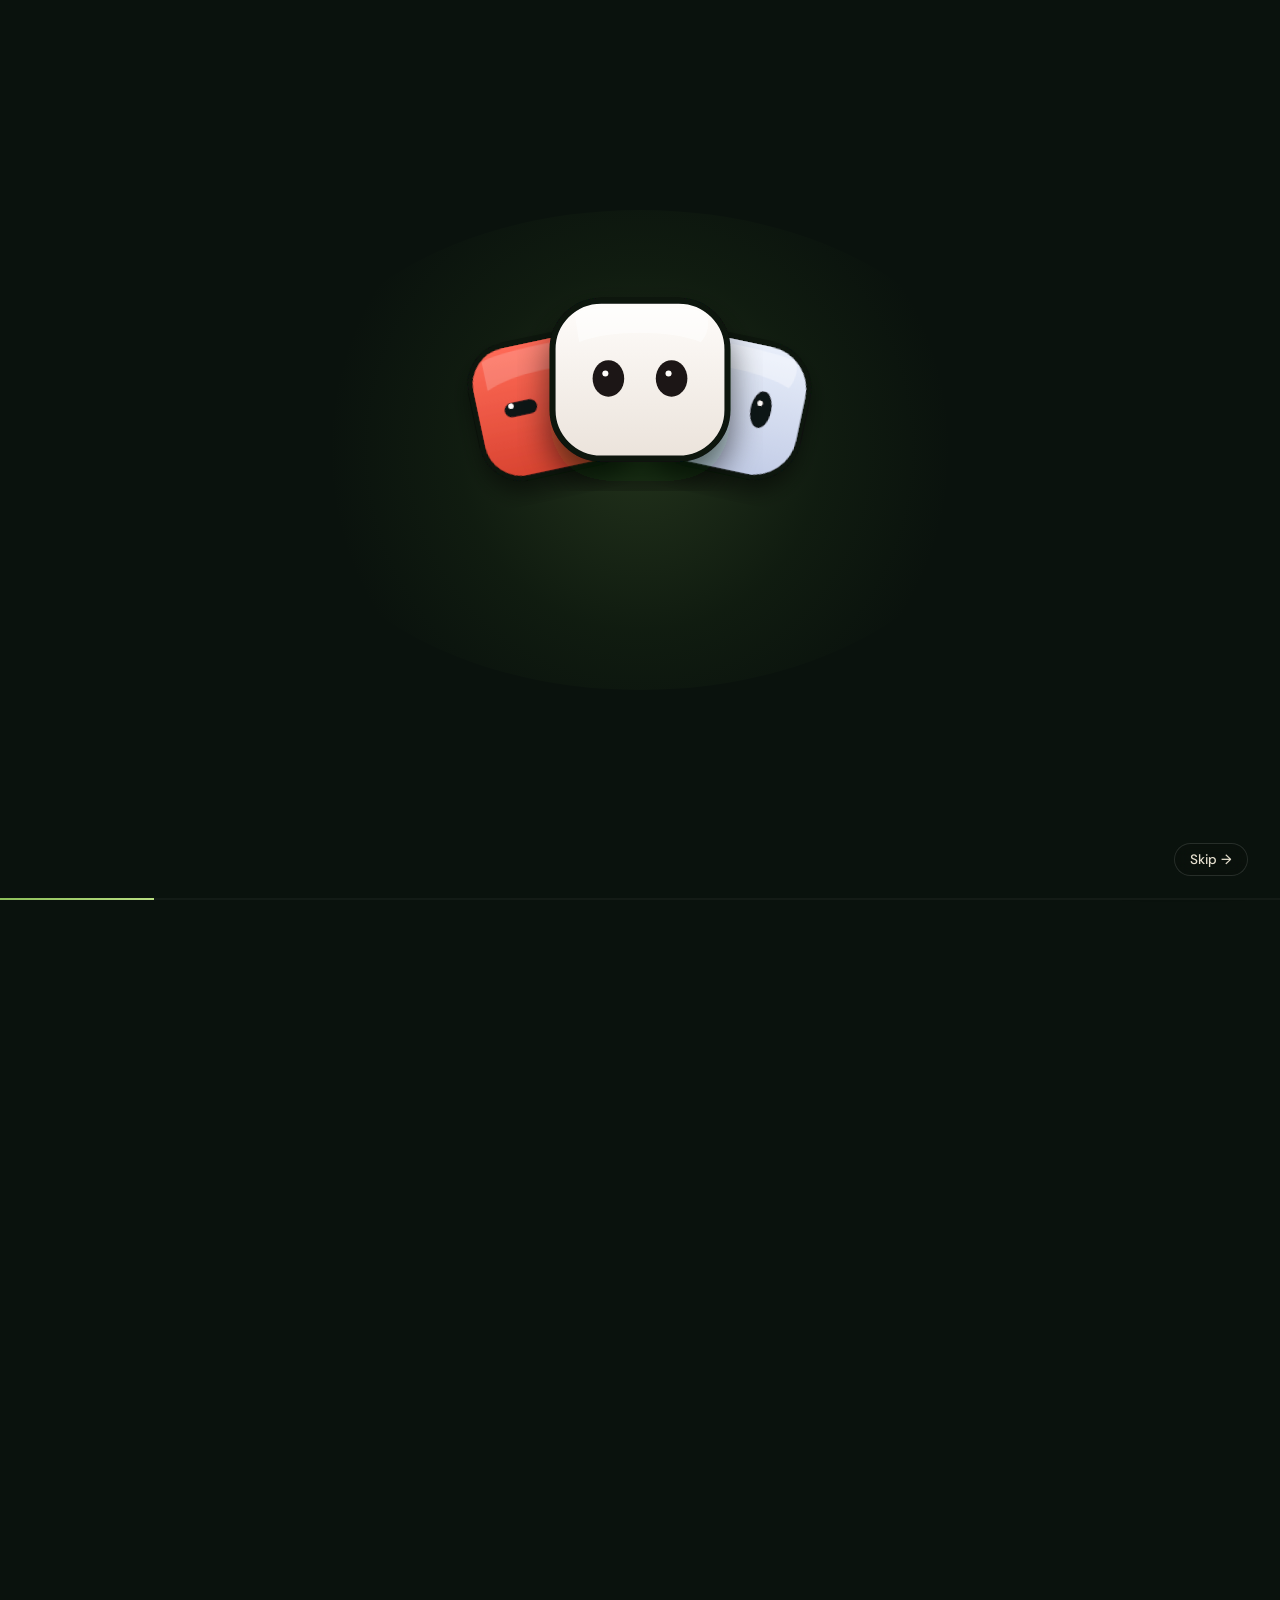
==== commit 9523f516: "Configure robust release asset download URLs, central DOWNLOADS constants, and fallback links" ====
--- a/index.html
+++ b/index.html
@@ -273,15 +273,19 @@
 
           <!-- Primary CTA Row (Coral dominant + Cream Outline) -->
           <div class="hero-cta-group" role="group" aria-label="Download Macha">
-            <a href="downloads/Macha.apk" download class="btn btn-coral btn-lg" id="hero-dl-android" aria-label="Download Macha for Android APK">
-              <svg class="btn-icon" viewBox="0 0 24 24" fill="currentColor" aria-hidden="true"><path d="M17.523 15.341a.5.5 0 0 1-.5.5h-9a.5.5 0 0 1-.5-.5V9h10v6.341ZM7 7.5a1.5 1.5 0 1 1 3 0H7Zm7 0a1.5 1.5 0 1 1 3 0h-3ZM3.5 9a.5.5 0 0 1 .5-.5H5v5.5a.5.5 0 0 1-1 0V9Zm17 0v5a.5.5 0 0 1-1 0V8.5h1a.5.5 0 0 1 .5.5ZM6.272 3.853l1.47-2.546a.25.25 0 0 1 .433.25L6.72 4.082A6.985 6.985 0 0 1 10 4h4c1.17 0 2.27.288 3.237.796l-1.464-2.238a.25.25 0 0 1 .416-.277l1.47 2.546A7.001 7.001 0 0 1 20 9H4a7.001 7.001 0 0 1 2.272-5.147Z"/></svg>
+            <a href="https://github.com/dev-praj/Macha_by_Prajwal/releases/download/beta/Macha.apk" data-dl="android" rel="noopener" class="btn btn-coral btn-lg" id="hero-dl-android" aria-label="Download Macha for Android APK">
+              <svg class="btn-icon" viewBox="0 0 24 24" fill="currentColor" aria-hidden="true"><path d="M17.6 9.48l1.84-3.18c.16-.31.04-.69-.26-.85a.64.64 0 0 0-.83.22l-1.88 3.24A10.47 10.47 0 0 0 12 8c-1.53 0-2.98.35-4.47.91L5.65 5.67a.64.64 0 0 0-.83-.22c-.3.16-.42.54-.26.85L6.4 9.48A9.995 9.995 0 0 0 2 18h20c0-3.35-1.64-6.33-4.4-8.52zM8.5 15.5a1 1 0 1 1 0-2 1 1 0 0 1 0 2zm7 0a1 1 0 1 1 0-2 1 1 0 0 1 0 2z"/></svg>
               <span>Download for Android</span>
             </a>
 
-            <a href="downloads/Macha.exe" download class="btn btn-outline btn-lg" id="hero-dl-windows" aria-label="Download Macha for Windows Installer">
+            <a href="https://github.com/dev-praj/Macha_by_Prajwal/releases/download/beta/Macha.exe" data-dl="windows" rel="noopener" class="btn btn-outline btn-lg" id="hero-dl-windows" aria-label="Download Macha for Windows Installer">
               <svg class="btn-icon" viewBox="0 0 24 24" fill="currentColor" aria-hidden="true"><path d="M3 5.558 11.381 4.5v7.608H3V5.558ZM12.619 4.344 21 3v9.108h-8.381V4.344ZM3 13.108h8.381V20.5L3 19.442v-6.334ZM12.619 13.108H21V21l-8.381-1.157v-6.735Z"/></svg>
               <span>Download for Windows</span>
             </a>
+          </div>
+
+          <div class="hero-fallback-row">
+            <a href="https://github.com/dev-praj/Macha_by_Prajwal/releases" data-dl="releases" target="_blank" rel="noopener noreferrer" class="dl-fallback-link">Download not working? Get it from GitHub Releases</a>
           </div>
 
           <!-- Install notes with info icon -->
@@ -535,14 +539,14 @@
             <!-- Android Card -->
             <div class="download-card" tabindex="0">
               <div class="dl-card-icon android-glow" aria-hidden="true">
-                <svg viewBox="0 0 24 24" fill="currentColor"><path d="M17.523 15.341a.5.5 0 0 1-.5.5h-9a.5.5 0 0 1-.5-.5V9h10v6.341ZM7 7.5a1.5 1.5 0 1 1 3 0H7Zm7 0a1.5 1.5 0 1 1 3 0h-3ZM3.5 9a.5.5 0 0 1 .5-.5H5v5.5a.5.5 0 0 1-1 0V9Zm17 0v5a.5.5 0 0 1-1 0V8.5h1a.5.5 0 0 1 .5.5ZM6.272 3.853l1.47-2.546a.25.25 0 0 1 .433.25L6.72 4.082A6.985 6.985 0 0 1 10 4h4c1.17 0 2.27.288 3.237.796l-1.464-2.238a.25.25 0 0 1 .416-.277l1.47 2.546A7.001 7.001 0 0 1 20 9H4a7.001 7.001 0 0 1 2.272-5.147Z"/></svg>
+                <svg viewBox="0 0 24 24" fill="currentColor"><path d="M17.6 9.48l1.84-3.18c.16-.31.04-.69-.26-.85a.64.64 0 0 0-.83.22l-1.88 3.24A10.47 10.47 0 0 0 12 8c-1.53 0-2.98.35-4.47.91L5.65 5.67a.64.64 0 0 0-.83-.22c-.3.16-.42.54-.26.85L6.4 9.48A9.995 9.995 0 0 0 2 18h20c0-3.35-1.64-6.33-4.4-8.52zM8.5 15.5a1 1 0 1 1 0-2 1 1 0 0 1 0 2zm7 0a1 1 0 1 1 0-2 1 1 0 0 1 0 2z"/></svg>
               </div>
               <h3 class="dl-platform">Macha for Android</h3>
               <p class="dl-meta">Direct APK package &middot; Android 10+</p>
               <p class="dl-copy">Full companion mode with background push sync, mic dictation, and voice conversation.</p>
               <div class="dl-action">
-                <a href="downloads/Macha.apk" download class="btn btn-coral btn-block" id="dl-apk-btn" aria-label="Download Macha.apk for Android">
-                  <svg class="btn-icon" viewBox="0 0 20 20" fill="currentColor"><path fill-rule="evenodd" d="M3 17a1 1 0 011-1h12a1 1 0 110 2H4a1 1 0 01-1-1zm3.293-7.707a1 1 0 011.414 0L9 10.586V3a1 1 0 112 0v7.586l1.293-1.293a1 1 0 111.414 1.414l-3 3a1 1 0 01-1.414 0l-3-3a1 1 0 010-1.414z" clip-rule="evenodd"/></svg>
+                <a href="https://github.com/dev-praj/Macha_by_Prajwal/releases/download/beta/Macha.apk" data-dl="android" rel="noopener" class="btn btn-coral btn-block" id="dl-apk-btn" aria-label="Download Macha.apk for Android">
+                  <svg class="btn-icon" viewBox="0 0 24 24" fill="currentColor" aria-hidden="true"><path d="M17.6 9.48l1.84-3.18c.16-.31.04-.69-.26-.85a.64.64 0 0 0-.83.22l-1.88 3.24A10.47 10.47 0 0 0 12 8c-1.53 0-2.98.35-4.47.91L5.65 5.67a.64.64 0 0 0-.83-.22c-.3.16-.42.54-.26.85L6.4 9.48A9.995 9.995 0 0 0 2 18h20c0-3.35-1.64-6.33-4.4-8.52zM8.5 15.5a1 1 0 1 1 0-2 1 1 0 0 1 0 2zm7 0a1 1 0 1 1 0-2 1 1 0 0 1 0 2z"/></svg>
                   <span>Download APK</span>
                 </a>
               </div>
@@ -558,14 +562,18 @@
               <p class="dl-meta">Desktop installer &middot; Windows 10/11</p>
               <p class="dl-copy">Floating Dynamic Island, gesture mouse support, local Whisper transcription, and global hotkeys.</p>
               <div class="dl-action">
-                <a href="downloads/Macha.exe" download class="btn btn-coral btn-block" id="dl-exe-btn" aria-label="Download Macha.exe for Windows">
-                  <svg class="btn-icon" viewBox="0 0 20 20" fill="currentColor"><path fill-rule="evenodd" d="M3 17a1 1 0 011-1h12a1 1 0 110 2H4a1 1 0 01-1-1zm3.293-7.707a1 1 0 011.414 0L9 10.586V3a1 1 0 112 0v7.586l1.293-1.293a1 1 0 111.414 1.414l-3 3a1 1 0 01-1.414 0l-3-3a1 1 0 010-1.414z" clip-rule="evenodd"/></svg>
+                <a href="https://github.com/dev-praj/Macha_by_Prajwal/releases/download/beta/Macha.exe" data-dl="windows" rel="noopener" class="btn btn-coral btn-block" id="dl-exe-btn" aria-label="Download Macha.exe for Windows">
+                  <svg class="btn-icon" viewBox="0 0 24 24" fill="currentColor" aria-hidden="true"><path d="M3 5.558 11.381 4.5v7.608H3V5.558ZM12.619 4.344 21 3v9.108h-8.381V4.344ZM3 13.108h8.381V20.5L3 19.442v-6.334ZM12.619 13.108H21V21l-8.381-1.157v-6.735Z"/></svg>
                   <span>Download Installer</span>
                 </a>
               </div>
               <small class="dl-helper">Note: If SmartScreen appears, click &ldquo;More info &rarr; Run anyway&rdquo;</small>
             </div>
 
+          </div>
+
+          <div style="text-align:center;margin-top:1.5rem;">
+            <a href="https://github.com/dev-praj/Macha_by_Prajwal/releases" data-dl="releases" target="_blank" rel="noopener noreferrer" class="dl-fallback-link">Download not working? Get it from GitHub Releases</a>
           </div>
         </div>
 
--- a/css/style.css
+++ b/css/style.css
@@ -880,6 +880,23 @@
   flex-wrap: wrap;
   gap: 1rem;
   margin-top: 0.5rem;
+}
+
+.hero-fallback-row {
+  margin-top: -0.25rem;
+}
+
+.dl-fallback-link {
+  display: inline-block;
+  font-size: 0.8125rem;
+  color: var(--text-dim);
+  text-decoration: underline;
+  text-underline-offset: 3px;
+  transition: color var(--dur-fast);
+}
+
+.dl-fallback-link:hover {
+  color: var(--matcha-300);
 }
 
 .hero-notes-row {
